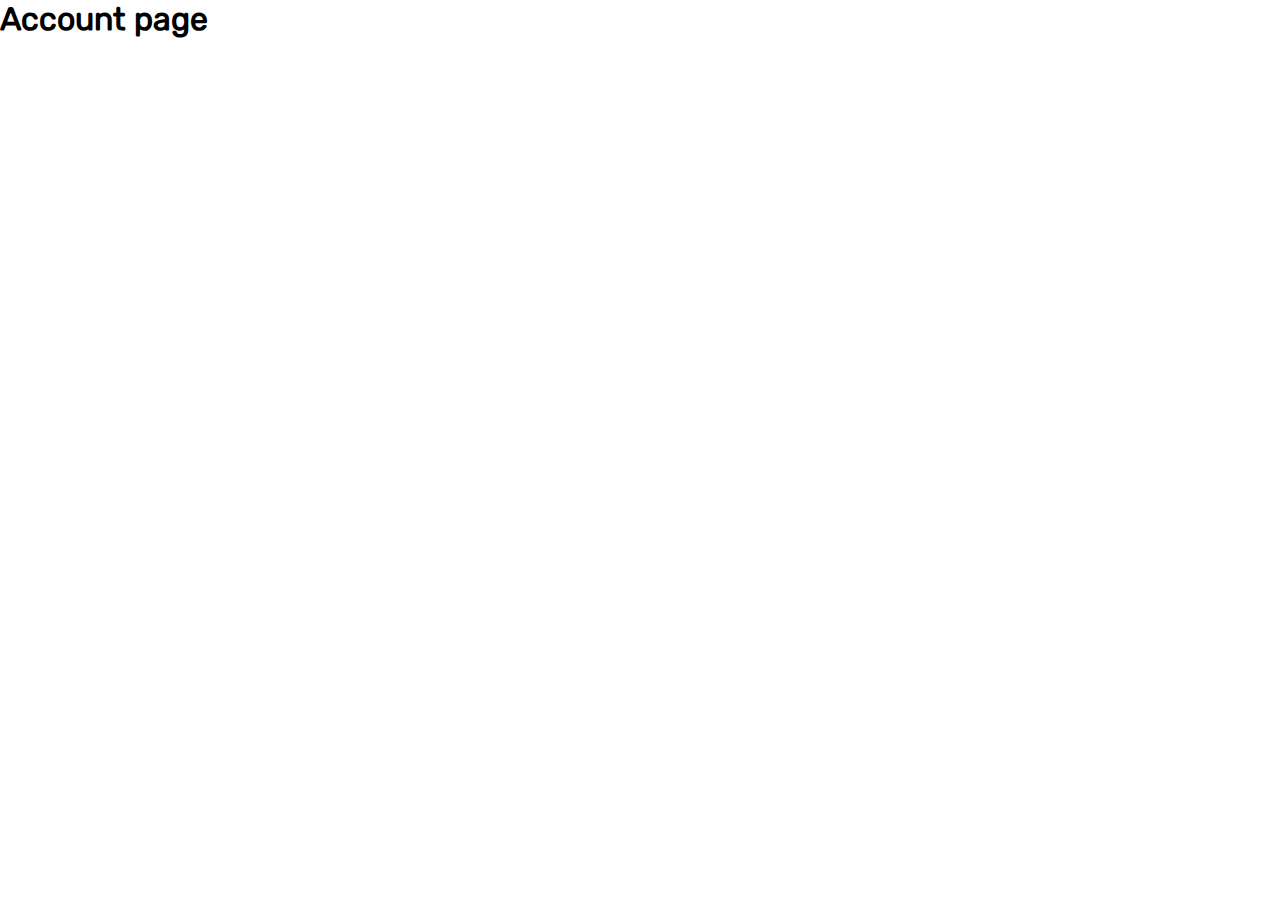
==== pages/account.html @ 907a08f3 "home page" ====
<!DOCTYPE html>
<html lang="en">
  <head>
    <meta charset="UTF-8" />
    <meta name="viewport" content="width=device-width, initial-scale=1.0" />
    <title>Education | Account</title>
    <link rel="stylesheet" href="../scss/style.css" />
  </head>
  <body class="account-page">
    <h1 class="text-5xl text-center">Account page</h1>

    <script src="../js/main.js"></script>
  </body>
</html>
---- scss/style.css ----
.container {
  max-width: 1232px;
  margin: 0 auto;
  padding: 0 16px;
}

@font-face {
  font-family: Montserrat;
  src: url("../../fonts/Montserrat-Regular.ttf");
}
@font-face {
  font-family: Rubik;
  src: url("../../fonts/Rubik-Regular.ttf");
}
@font-face {
  font-family: Montserrat600;
  src: url("../../fonts/Montserrat-SemiBold.ttf");
}
@font-face {
  font-family: Montserrat700;
  src: url("../../fonts/Montserrat-Bold.ttf");
}
@font-face {
  font-family: Rubik700;
  src: url("../../fonts/Rubik-Bold.ttf");
}
* {
  margin: 0;
  padding: 0;
  box-sizing: border-box;
  font-family: Rubik;
}

input {
  outline: none;
}

button {
  border: none;
  background: none;
}

a {
  text-decoration: none;
  color: inherit;
}

ul {
  list-style-type: none;
}

header {
  padding-top: 36px;
  padding-bottom: 36px;
  position: fixed;
  z-index: 10;
  background: #fff;
  top: 0;
  right: 0;
  left: 0;
}
header nav {
  display: flex;
  align-items: center;
  justify-content: space-between;
}
header nav .nav-list {
  display: flex;
  align-items: center;
  gap: 40px;
}
header nav .nav-list .search-container input {
  width: 443px;
  background: url("../../images/header-footer/search.svg");
  background-repeat: no-repeat;
  background-position: right 12px bottom 12px;
  padding: 12px 56px 12px 16px;
  border-radius: 8px;
  border: 1px solid #ccc;
  font-family: Montserrat;
  font-size: 14px;
  line-height: 24px;
}
header nav .nav-list .search-container input::-moz-placeholder {
  color: #808080;
}
header nav .nav-list .search-container input::placeholder {
  color: #808080;
}
header nav .nav-list ul {
  display: flex;
  gap: 24px;
}
header nav .nav-list ul a {
  color: #1c3554;
  font-family: Montserrat600;
  font-size: 16px;
  line-height: 32px;
  transition: 0.3s;
}
header nav .nav-list ul a:hover {
  color: #000;
}
header nav .nav-list .header-btns {
  display: flex;
  align-items: center;
  gap: 24px;
}
header nav .nav-list .header-btns .nav-lastLink {
  color: #1c3554;
  font-family: Montserrat600;
  font-size: 16px;
  line-height: 32px;
  padding: 14px 32px;
  border-radius: 8px;
  border: 1px solid #1c3554;
  transition: 0.3s all;
}
header nav .nav-list .header-btns .nav-lastLink:hover {
  color: #fff;
  background: #1c3554;
}
header nav .nav-list .header-btns .dark-mode {
  fill: #1c3554;
  padding: 12px 12px 8px 12px;
  border-radius: 15px;
  border: 1px solid #1c3554;
  cursor: pointer;
}
header nav .menu-btn {
  display: none;
}

@media (max-width: 1200px) {
  header nav .nav-list .search-container input {
    width: 380px;
  }
}
@media (max-width: 1145px) {
  header nav .nav-list {
    gap: 24px;
  }
  header nav .nav-list .search-container {
    width: 50px;
    height: 49px;
    transition: 0.2s linear;
  }
  header nav .nav-list .search-container input {
    width: 100%;
    padding: 12px 0 12px 16px;
    border-radius: 15px;
    border: 1px solid #1c3554;
    background: url("../../images/header-footer/search.active.svg");
    background-repeat: no-repeat;
    background-position: right 12px bottom 12px;
    color: #1c3554;
    cursor: pointer;
  }
  header nav .nav-list .search-container input::-moz-placeholder {
    opacity: 0;
  }
  header nav .nav-list .search-container input::placeholder {
    opacity: 0;
  }
  header nav .nav-list .search-active {
    width: 250px;
  }
  header nav .nav-list .search-active input::-moz-placeholder {
    -moz-transition: 0.3s;
    transition: 0.3s;
    opacity: 100%;
  }
  header nav .nav-list .search-active input::placeholder {
    transition: 0.3s;
    opacity: 100%;
  }
  header nav .nav-list ul {
    order: -1;
  }
}
@media (max-width: 976px) {
  body header nav {
    align-items: center;
  }
  body header nav .nav-list {
    transform: translateX(120%);
  }
  body header nav .nav-list a {
    display: none;
  }
  body header nav .menu-btn {
    display: block;
    position: absolute;
    z-index: 12;
    top: 37px;
    right: 20px;
    padding: 8px 8px 4px 8px;
    border-radius: 10px;
    border: 1px solid #1c3554;
    cursor: pointer;
  }
  .menu-opened header {
    padding: 43px 0;
  }
  .menu-opened header nav .nav-list {
    transition: 0.2s ease;
    transform: translateX(0);
    display: flex;
    background: white;
    box-shadow: -1px 0 20px rgba(0, 0, 0, 0.1);
    justify-content: center;
    width: 250px;
    height: 100vh;
    position: absolute;
    top: 0;
    right: 0;
    z-index: 11;
    flex-direction: column;
    gap: 40px;
  }
  .menu-opened header nav .nav-list a {
    display: block;
  }
  .menu-opened header nav .nav-list ul {
    flex-direction: column;
    gap: 40px;
    text-align: center;
  }
  .menu-opened header nav .nav-list .search-active {
    width: 200px;
  }
  .menu-opened header nav .nav-list .search-container {
    order: -1;
  }
  .menu-opened header nav .nav-list .menu-btn {
    display: block;
    position: absolute;
    top: 30px;
    right: 20px;
    padding: 8px 8px 4px 8px;
    border-radius: 10px;
    border: 1px solid #1c3554;
    cursor: pointer;
  }
  .menu-opened header nav .nav-list .header-btns .dark-mode {
    position: absolute;
    top: 37px;
    right: 80px;
    border-radius: 10px;
    padding: 8px 8px 4px 8px;
  }
}
.home-page main .hero-section {
  max-width: 1360px;
  margin: 0 auto;
  margin-top: 122px;
  padding-top: 65px;
  background: url("../../images/home/hero-bg.png");
  background-repeat: no-repeat;
  background-position: center;
  background-size: cover;
  border-radius: 8px;
}
.home-page main .hero-section-content {
  display: flex;
  justify-content: center;
  flex-wrap: wrap;
  gap: 60px;
}
.home-page main .hero-section-content .hero-left {
  max-width: 611px;
}
.home-page main .hero-section-content .hero-left h1 {
  color: #FFF;
  font-family: Rubik700;
  font-size: 64px;
  line-height: 88px;
  margin-bottom: 24px;
}
.home-page main .hero-section-content .hero-left p {
  color: #FFF;
  font-size: 16px;
  font-weight: 400;
  line-height: 27px;
  margin-bottom: 66px;
  font-family: Montserrat;
}
.home-page main .hero-section-content .hero-left label {
  position: relative;
}
.home-page main .hero-section-content .hero-left label input {
  background: url("../../images/home/hero-left-search.svg");
  background-color: #FFF;
  background-position: 16px;
  border: none;
  border-radius: 8px;
  background-repeat: no-repeat;
  padding: 24px 136px 24px 56px;
  width: 100%;
  color: #1c3554;
  font-family: Montserrat;
  font-size: 16px;
  line-height: 27px;
}
.home-page main .hero-section-content .hero-left label input::-moz-placeholder {
  color: #808080;
}
.home-page main .hero-section-content .hero-left label input::placeholder {
  color: #808080;
}
.home-page main .hero-section-content .hero-left label button {
  border: 1px solid #f72585;
  border-radius: 8px;
  background: #f72585;
  padding: 12px 32px;
  color: #FFF;
  font-family: Montserrat600;
  font-size: 16px;
  line-height: 32px;
  cursor: pointer;
  transition: 0.3s;
  position: absolute;
  right: 16px;
  bottom: -20px;
}
.home-page main .hero-section-content .hero-left label button:hover {
  color: #f72585;
  background: #FFF;
}
.home-page main .hero-section-content .hero-left .hero-left-benefits {
  margin-top: 56px;
  display: flex;
  flex-wrap: wrap;
  align-items: center;
  gap: 48px;
}
.home-page main .hero-section-content .hero-left .hero-left-benefits div {
  display: flex;
  align-items: center;
  justify-content: center;
  gap: 8px;
}
.home-page main .hero-section-content .hero-left .hero-left-benefits div h3 {
  color: #FFF;
  font-variant-numeric: lining-nums proportional-nums;
  font-family: Rubik700;
  font-size: 16px;
  line-height: 24px;
}
.home-page main .hero-section-content .hero-right {
  margin-bottom: -4px;
}
.home-page main .courses-section {
  margin-top: 88px;
  margin-bottom: 160px;
}
.home-page main .courses-section-content h2 {
  color: #1c3554;
  text-align: center;
  font-variant-numeric: lining-nums proportional-nums;
  font-family: Rubik700;
  font-size: 48px;
  line-height: 63.984px;
  margin-bottom: 56px;
}
.home-page main .courses-section-content .courses-card-part {
  display: flex;
  flex-direction: column;
  align-items: center;
}
.home-page main .courses-section-content .courses-card-part .courses-card-headings {
  display: flex;
  flex-wrap: wrap;
  justify-content: center;
  gap: 24px;
}
.home-page main .courses-section-content .courses-card-part .courses-card-headings button {
  border-radius: 8px;
  background: transparent;
  width: 167px;
  padding: 8px 0;
  color: #AAA;
  font-family: Montserrat600;
  font-size: 16px;
  line-height: 32px;
  cursor: pointer;
}
.home-page main .courses-section-content .courses-card-part .courses-card-headings button:focus {
  background: #f72585;
  color: #FFF;
}
.home-page main .courses-section-content .courses-card-part .courses-card-group {
  display: flex;
  flex-wrap: wrap;
  align-items: center;
  justify-content: center;
  gap: 6px;
}
.home-page main .courses-section-content .courses-card-part .courses-card-group .courses-card {
  margin-top: 32px;
  width: 295px;
  padding: 16px;
  cursor: pointer;
  border-radius: 8px;
  transition: 0.3s;
}
.home-page main .courses-section-content .courses-card-part .courses-card-group .courses-card-img {
  width: 100%;
  height: 208px;
  background: #ccc;
  border-radius: 4px;
}
.home-page main .courses-section-content .courses-card-part .courses-card-group .courses-card .courses-card-img-bottom-container {
  display: flex;
  justify-content: center;
}
.home-page main .courses-section-content .courses-card-part .courses-card-group .courses-card .courses-card-img-bottom-container .courses-card-img-bottom {
  display: inline-block;
  padding: 4px 24px;
  border-radius: 8px;
  background: #4586d6;
  color: #FFF;
  font-family: Montserrat600;
  font-size: 12px;
  line-height: 24px;
  margin-top: -20px;
  margin-bottom: 16px;
}
.home-page main .courses-section-content .courses-card-part .courses-card-group .courses-card h3 {
  color: #1c3554;
  font-variant-numeric: lining-nums proportional-nums;
  font-size: 16px;
  font-weight: 600;
  line-height: 24px;
  text-transform: capitalize;
  margin-bottom: 8px;
}
.home-page main .courses-section-content .courses-card-part .courses-card-group .courses-card h4 {
  color: var(--Primary-Pink, #F72585);
  font-family: Montserrat600;
  font-size: 12px;
  line-height: 24px;
  margin-bottom: 8px;
}
.home-page main .courses-section-content .courses-card-part .courses-card-group .courses-card .courses-card-rating {
  display: flex;
  align-items: center;
  gap: 8px;
  margin-bottom: 16px;
}
.home-page main .courses-section-content .courses-card-part .courses-card-group .courses-card .courses-card-rating p {
  color: #808080;
  font-family: Montserrat600;
  font-size: 14px;
  line-height: 24px;
}
.home-page main .courses-section-content .courses-card-part .courses-card-group .courses-card .courses-card-pricing {
  display: flex;
  align-items: center;
  gap: 8px;
}
.home-page main .courses-section-content .courses-card-part .courses-card-group .courses-card .courses-card-pricing p {
  color: #ccc;
  font-size: 16px;
  font-weight: 400;
  line-height: 27px;
  text-decoration: line-through;
}
.home-page main .courses-section-content .courses-card-part .courses-card-group .courses-card .courses-card-pricing h5 {
  color: #1c3554;
  font-size: 24px;
  font-weight: 600;
  line-height: 32px;
}
.home-page main .courses-section-content .courses-card-part .courses-card-group .courses-card:hover {
  box-shadow: rgba(0, 0, 0, 0.09) 30px 30px 40px;
}
.home-page main .courses-section-content .courses-card-part .courses-moreBtn {
  margin-top: 56px;
  width: 288px;
  padding: 14px 24px;
  border-radius: 8px;
  background: #f72585;
  color: #FFF;
  text-align: center;
  font-family: Montserrat600;
  font-size: 16px;
  line-height: 32px;
  border: 1px solid #f72585;
  cursor: pointer;
  transition: 0.3s;
}
.home-page main .courses-section-content .courses-card-part .courses-moreBtn:hover {
  background: #FFF;
  color: #f72585;
}
.home-page main .categories-section {
  margin-bottom: 160px;
}
.home-page main .categories-section-content h2 {
  color: #1c3554;
  font-variant-numeric: lining-nums proportional-nums;
  font-family: Rubik700;
  font-size: 46px;
  line-height: 63.984px;
  margin-bottom: 56px;
}
.home-page main .categories-section-content .categories-cards {
  display: flex;
  flex-wrap: wrap;
  align-items: center;
  justify-content: center;
  gap: 16px;
}
.home-page main .categories-section-content .categories-cards div {
  width: 288px;
  height: 350px;
  border-radius: 8px;
  background: #666666;
  padding-bottom: 40px;
  display: flex;
  justify-content: center;
  align-items: end;
  cursor: pointer;
}
.home-page main .categories-section-content .categories-cards div h3 {
  color: #FFF;
  font-size: 24px;
  font-weight: 600;
  line-height: 32px;
}
.home-page main .about-section {
  padding: 40px 0;
}
.home-page main .about-section-content {
  display: flex;
  flex-wrap: wrap;
  align-items: center;
  justify-content: center;
  gap: 176px;
}
.home-page main .about-section-content .about-card {
  text-align: center;
}
.home-page main .about-section-content .about-card h3 {
  margin-bottom: 8px;
  margin-top: 16px;
  color: #1c3554;
  font-family: Rubik700;
  font-size: 32px;
  font-weight: 300;
  line-height: 46px;
  text-transform: capitalize;
}
.home-page main .about-section-content .about-card p {
  color: #1c3554;
  font-size: 24px;
  font-weight: 400;
  line-height: 30px;
}
.home-page main .mentor-section {
  padding: 160px 0;
}
.home-page main .mentor-section-content {
  display: flex;
  align-items: center;
  justify-content: center;
  gap: 56px;
}
.home-page main .mentor-section-content .mentor-left {
  max-width: 608px;
}
.home-page main .mentor-section-content .mentor-left img {
  width: 100%;
}
.home-page main .mentor-section-content .mentor-right h2 {
  color: #1c3554;
  font-family: Rubik700;
  font-size: 48px;
  line-height: 63.984px;
  margin-bottom: 32px;
}
.home-page main .mentor-section-content .mentor-right p {
  margin-bottom: 24px;
  max-width: 565px;
  color: #808080;
  font-family: Montserrat;
  font-size: 16px;
  font-weight: 400;
  line-height: 27px;
}
.home-page main .mentor-section-content .mentor-right button {
  margin-top: 16px;
  padding: 16px 40px;
  background: #f72585;
  border-radius: 8px;
  color: #FFF;
  font-family: Montserrat600;
  font-size: 16px;
  font-weight: 400;
  line-height: 32px;
  border: 1px solid #f72585;
  cursor: pointer;
  transition: 0.3s;
}
.home-page main .mentor-section-content .mentor-right button:hover {
  background: #FFF;
  color: #f72585;
}
.home-page main .study-section {
  padding: 64px 0 27px 0;
}
.home-page main .study-section .owl-carousel {
  position: !important;
}
.home-page main .study-section .owl-carousel .study-section-content {
  display: flex;
  align-items: center;
  justify-content: center;
  gap: 48px;
}
.home-page main .study-section .owl-carousel .study-section-content .study-right {
  max-width: 672px;
}
.home-page main .study-section .owl-carousel .study-section-content .study-right p {
  color: #1c3554;
  font-size: 32px;
  line-height: 48px;
  margin-bottom: 32px;
}
.home-page main .study-section .owl-carousel .study-section-content .study-right h3 {
  color: #1c3554;
  font-size: 24px;
  font-weight: 600;
  line-height: 32px;
  margin-bottom: 8px;
}
.home-page main .study-section .owl-carousel .study-section-content .study-right h5 {
  color: #808080;
  font-family: Montserrat600;
  font-size: 14px;
  line-height: 24px;
}
.home-page main .study-section .owl-carousel .owl-nav .owl-prev {
  width: 24px;
  height: 24px;
  position: absolute !important;
  left: -10px;
  top: 190px;
  font-size: 24px;
  color: #1c3554;
}
.home-page main .study-section .owl-carousel .owl-nav .owl-prev:hover {
  background: none;
  color: #1c3554;
}
.home-page main .study-section .owl-carousel .owl-nav .owl-next {
  width: 24px;
  height: 24px;
  position: absolute !important;
  right: 0;
  top: 190px;
  bottom: 0;
  font-size: 24px;
  color: #1c3554;
}
.home-page main .study-section .owl-carousel .owl-nav .owl-next:hover {
  background: none;
  color: #1c3554;
}
.home-page main .company-section {
  padding: 160px 0;
}
.home-page main .company-section-content h2 {
  color: #1c3554;
  font-family: Rubik700;
  font-size: 46px;
  line-height: 63.984px;
  text-align: center;
  margin-bottom: 56px;
}
.home-page main .company-section-content .company-icons {
  display: flex;
  flex-wrap: wrap;
  align-items: center;
  justify-content: center;
  gap: 56px;
}

@media (max-width: 1368px) {
  .home-page main .mentor-section-content {
    flex-wrap: wrap;
  }
}
@media (max-width: 1231px) {
  .home-page main .hero-section {
    background: #021934;
    border-radius: 0;
    padding-bottom: 65px;
  }
  .home-page main .hero-section .hero-right {
    order: -1;
  }
  .home-page main .hero-section .hero-left {
    text-align: center;
  }
  .home-page main .hero-section .hero-left .hero-left-benefits {
    justify-content: center;
  }
  .home-page main .categories-section h2 {
    text-align: center;
  }
}
@media (max-width: 1127px) {
  .study-section-content {
    gap: 20px !important;
  }
  .study-section-content .study-right p {
    font-size: 20px !important;
    line-height: 28px !important;
  }
}
@media (max-width: 861px) {
  .study-section-content {
    flex-wrap: wrap;
  }
  .study-section-content .study-left {
    padding-right: 34px;
  }
  .study-section-content .study-left img {
    width: 100%;
  }
  .study-section-content .study-right {
    max-width: 400px !important;
    text-align: center;
  }
}
@media (max-width: 572px) {
  .home-page main .hero-section .hero-left h1 {
    font-size: 48px;
    line-height: 66px;
  }
  .home-page main .hero-section .hero-left label input {
    padding: 24px 152px 24px 56px;
  }
  .home-page main .hero-section .hero-right img {
    width: 100%;
  }
  .home-page main .courses-section h2 {
    font-size: 34px;
  }
  .home-page main .about-section-content {
    flex-direction: column;
    gap: 100px;
  }
  .home-page main .mentor-section-content .mentor-right h2 {
    font-size: 40px;
    line-height: 44px;
  }
}
@media (max-width: 438px) {
  .home-page main .hero-section .hero-left h1 {
    font-size: 36px;
    line-height: 48px;
  }
  .home-page main .hero-section .hero-left label input {
    padding: 24px 152px 24px 56px;
  }
}
@media (max-width: 438px) {
  .home-page main .categories-section-content h2 {
    font-size: 40px;
  }
}/*# sourceMappingURL=style.css.map */
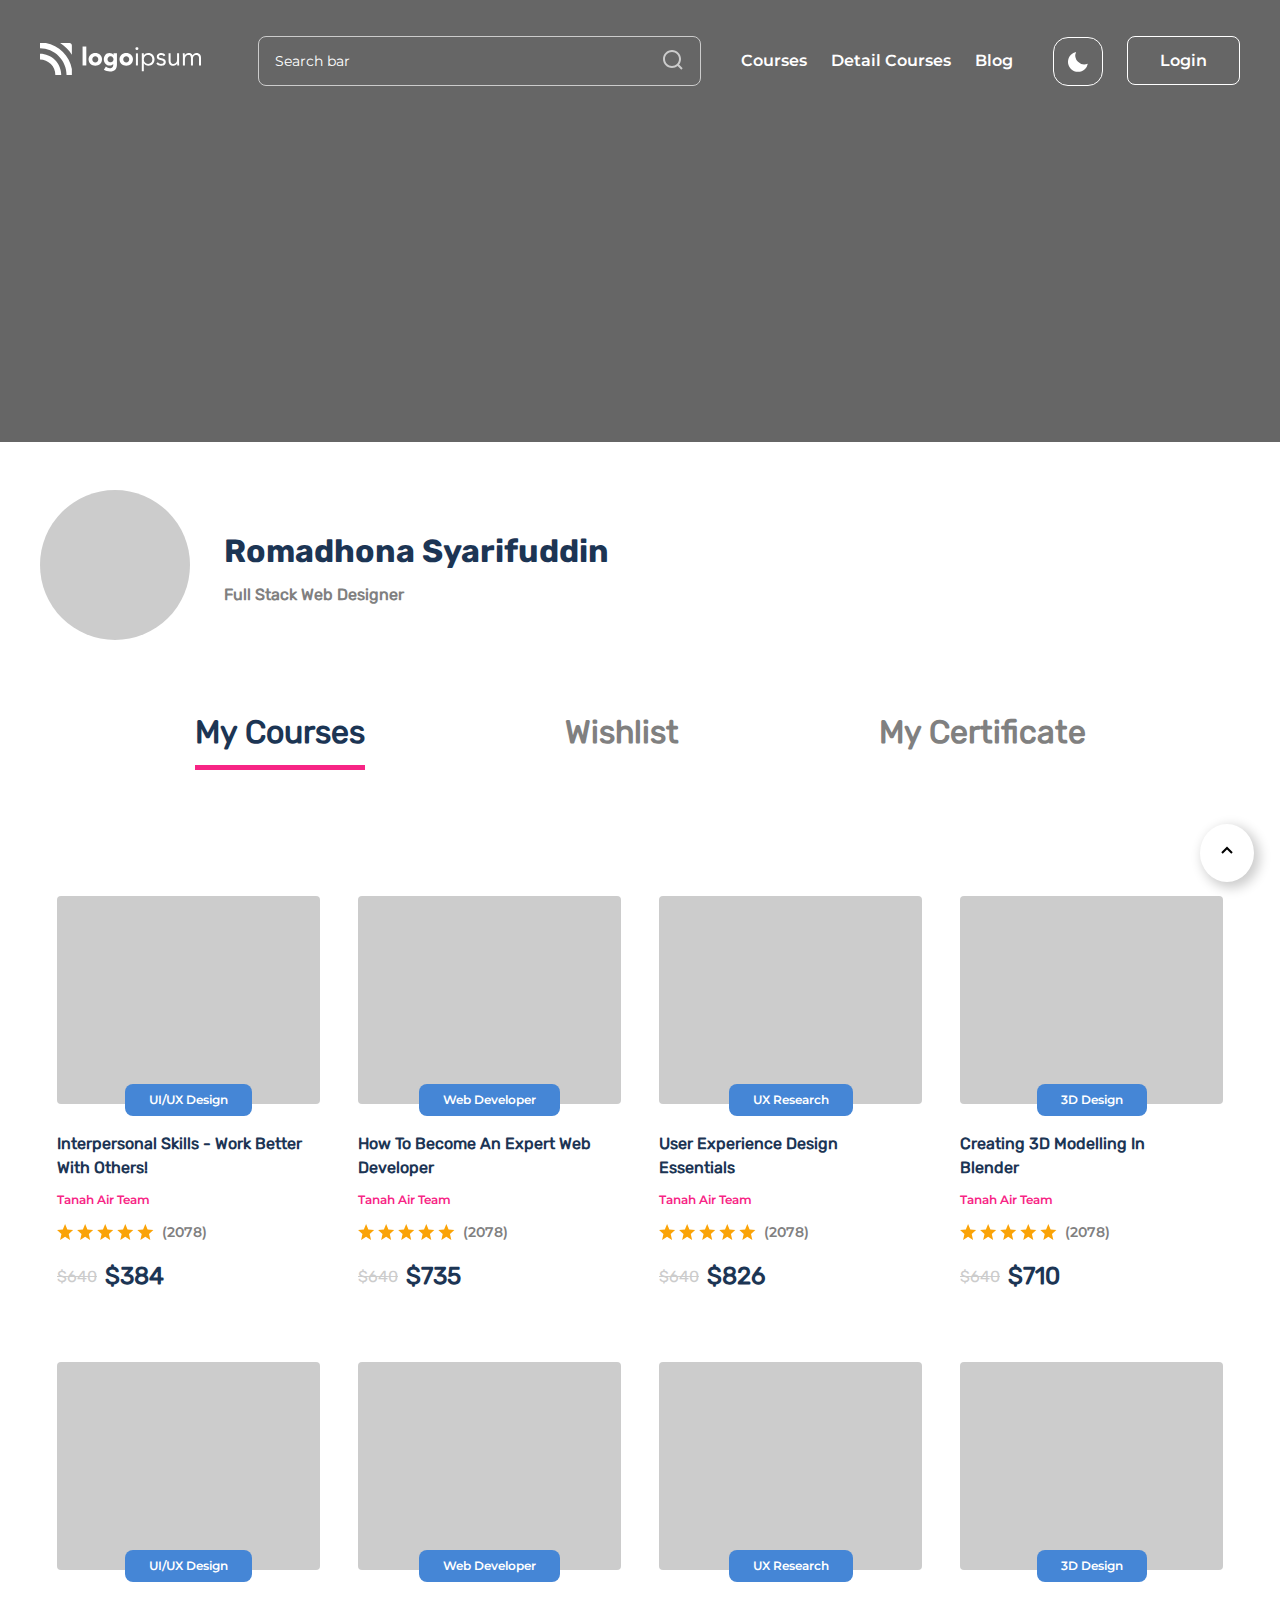
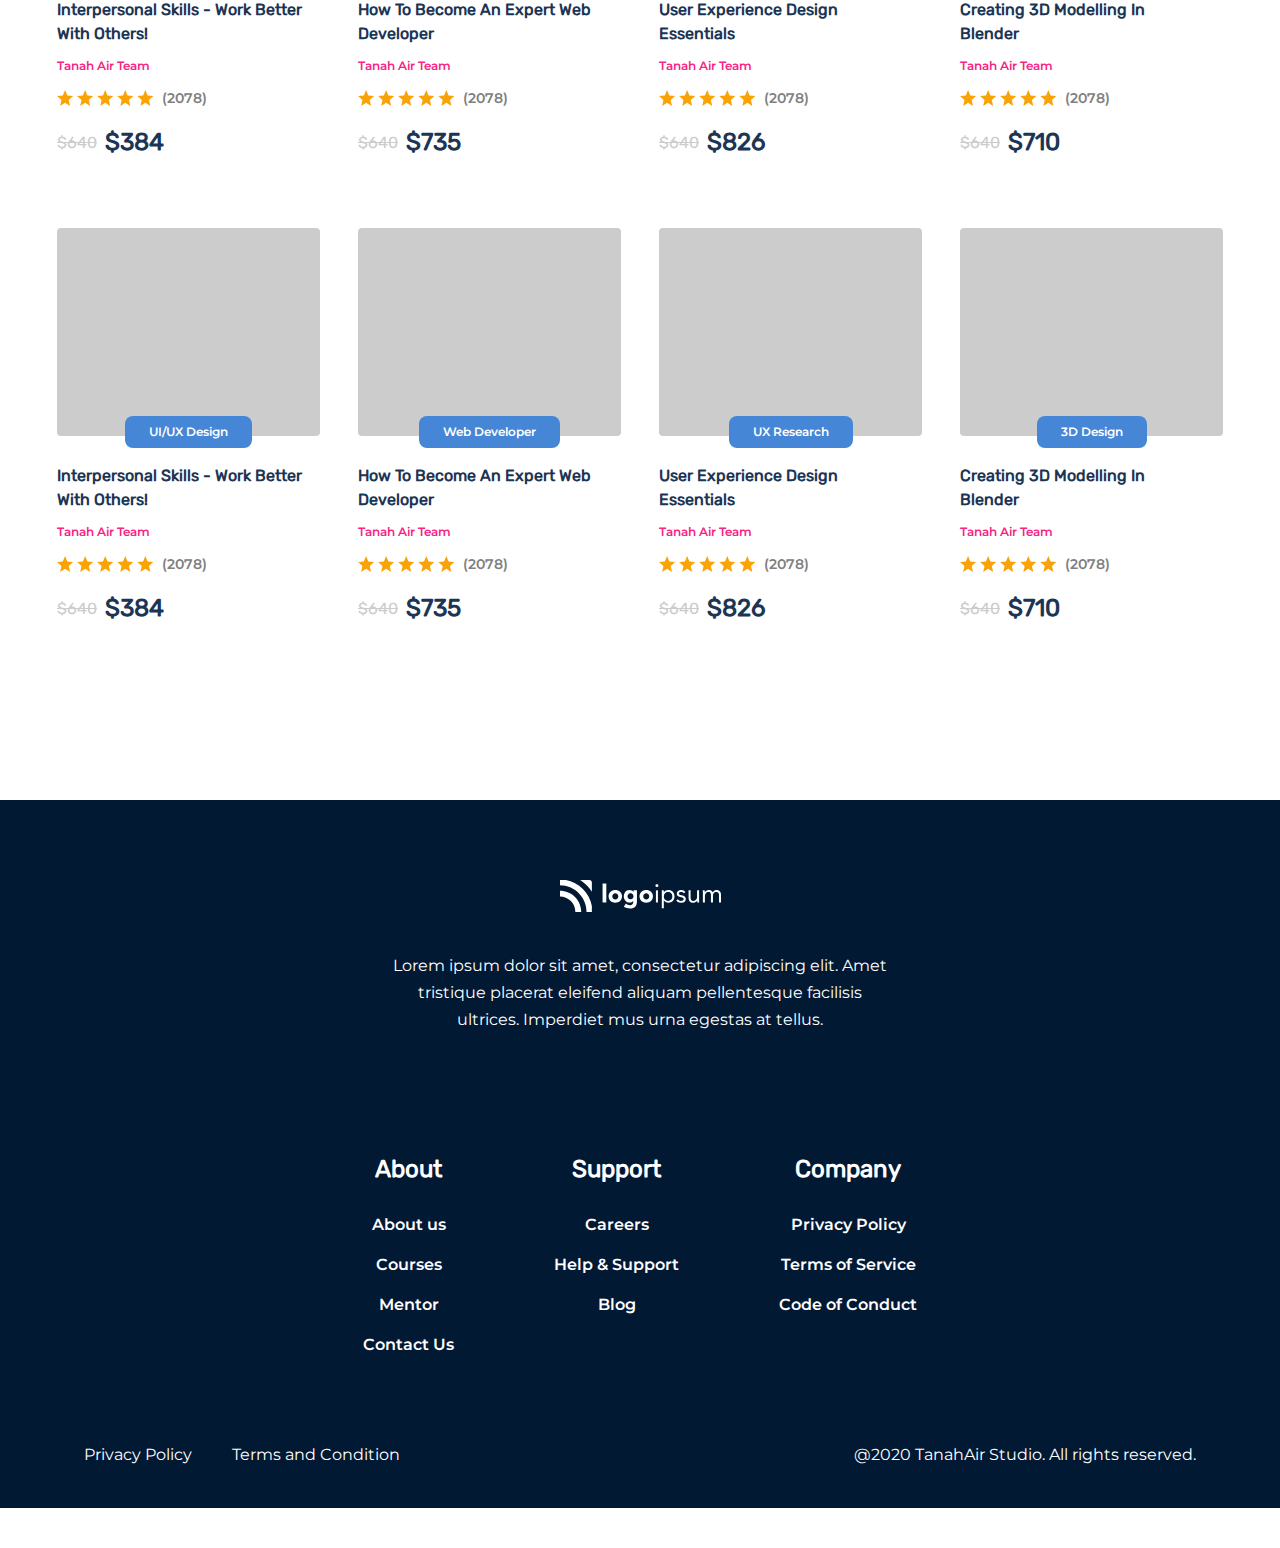
==== commit 3fff655d: "home page" ====
--- a/pages/account.html
+++ b/pages/account.html
@@ -7,7 +7,444 @@
     <link rel="stylesheet" href="../scss/style.css" />
   </head>
   <body class="account-page">
-    <h1 class="text-5xl text-center">Account page</h1>
+    <header id="navbar">
+      <div class="container">
+        <nav class="nav">
+          <a href="../index.html" class="logo">
+            <svg width="161" height="32" viewBox="0 0 161 32" fill="none" xmlns="http://www.w3.org/2000/svg">
+              <path d="M0 10.6653V16.5895C2.01585 16.5881 4.01219 16.9859 5.87479 17.7601C7.73739 18.5343 9.4297 19.6697 10.8549 21.1015C12.2797 22.5327 13.4097 24.2319 14.1802 26.1019C14.9507 27.9719 15.3466 29.9762 15.3453 32H21.2402C21.2349 26.344 18.9955 20.9212 15.0135 16.9215C11.0314 12.9217 5.632 10.6717 0 10.6653H0Z" fill=""/>
+              <path d="M29.4803 0H20.1382C24.8642 3.00768 28.8687 7.02862 31.8643 11.7743V2.39241C31.8639 1.75775 31.6125 1.14924 31.1655 0.700619C30.7184 0.252003 30.1123 -1.57043e-07 29.4803 0Z" fill=""/>
+              <path d="M5.86977 0H0V5.33388C7.04017 5.34123 13.7899 8.15302 18.7681 13.1523C23.7464 18.1515 26.5465 24.9298 26.554 31.9999H31.8645V26.1052C30.6638 19.6265 27.5376 13.6648 22.8976 9.00502C18.2575 4.34523 12.321 1.20578 5.86977 0Z" fill=""/>
+              <path d="M46.3133 3.52246H42.5718V22.4613H46.3133V3.52246Z" fill=""/>
+              <path d="M60.0706 11.7281C59.4477 11.1594 58.7186 10.7206 57.9256 10.4371C56.2221 9.83639 54.3656 9.83639 52.6621 10.4371C51.8688 10.7204 51.1394 11.1593 50.5163 11.7281C49.9053 12.2938 49.4171 12.9801 49.0824 13.7441C48.7365 14.5775 48.5583 15.4714 48.5583 16.3744C48.5583 17.2773 48.7365 18.1713 49.0824 19.0047C49.4158 19.7708 49.9041 20.459 50.5163 21.0257C51.1383 21.5949 51.8673 22.0336 52.6604 22.3158C54.3638 22.9176 56.2206 22.9176 57.924 22.3158C58.7174 22.0336 59.4466 21.5949 60.0689 21.0257C60.6809 20.4588 61.1691 19.7706 61.5028 19.0047C61.8488 18.1713 62.0269 17.2773 62.0269 16.3744C62.0269 15.4714 61.8488 14.5775 61.5028 13.7441C61.1684 12.9804 60.6809 12.2941 60.0706 11.7281ZM57.5013 18.6047C56.8954 19.1528 56.1089 19.4561 55.2935 19.4561C54.478 19.4561 53.6915 19.1528 53.0856 18.6047C52.5763 17.9734 52.2985 17.1856 52.2985 16.3731C52.2985 15.5606 52.5763 14.7728 53.0856 14.1415C53.6915 13.5934 54.478 13.2901 55.2935 13.2901C56.1089 13.2901 56.8954 13.5934 57.5013 14.1415C58.0106 14.7728 58.2884 15.5606 58.2884 16.3731C58.2884 17.1856 58.0106 17.9734 57.5013 18.6047Z" fill=""/>
+              <path d="M73.5031 11.8903H73.4562C73.2831 11.6464 73.0822 11.4237 72.8575 11.2268C72.5852 10.9849 72.2838 10.7784 71.9602 10.612C71.1424 10.1906 70.2346 9.97586 69.3155 9.98635C68.51 9.97219 67.7135 10.1573 66.9961 10.5253C66.3276 10.8729 65.7374 11.3547 65.262 11.9409C64.7772 12.545 64.4053 13.2323 64.1643 13.9695C63.9081 14.729 63.7775 15.5255 63.7778 16.3274C63.7683 17.1881 63.912 18.0437 64.2021 18.8537C64.4649 19.5929 64.8746 20.2708 65.4062 20.8461C65.9359 21.4091 66.5787 21.8526 67.2921 22.1472C68.0677 22.4646 68.899 22.6221 69.7364 22.6103C70.3559 22.5996 70.9684 22.4766 71.5443 22.2474C72.1902 22.0013 72.7498 21.57 73.1535 21.0069H73.2038V22.1859C73.2178 22.5791 73.1533 22.9712 73.014 23.339C72.8748 23.7068 72.6636 24.0428 72.3929 24.3274C72.0495 24.6325 71.648 24.8645 71.2127 25.0092C70.7774 25.1539 70.3174 25.2085 69.8605 25.1695C69.1361 25.1776 68.4181 25.0324 67.7533 24.7434C67.0918 24.4465 66.4746 24.0588 65.9194 23.5914L63.8491 26.6945C64.6953 27.379 65.6845 27.8629 66.7429 28.1101C67.7902 28.3519 68.8614 28.4737 69.936 28.473C72.2973 28.473 74.0557 27.876 75.2112 26.6819C76.3668 25.4878 76.9448 23.7384 76.9453 21.4339V10.287H73.5073L73.5031 11.8903ZM73.2784 17.439C73.1308 17.7954 72.9145 18.1191 72.642 18.3914C72.3645 18.669 72.0392 18.8939 71.6818 19.055C71.3108 19.2204 70.9093 19.3059 70.5033 19.3059C70.0973 19.3059 69.6958 19.2204 69.3247 19.055C68.9721 18.8916 68.6511 18.667 68.3763 18.3914C68.1026 18.1168 67.8855 17.7907 67.7373 17.4318C67.5891 17.0729 67.5129 16.6881 67.5129 16.2996C67.5129 15.9111 67.5891 15.5263 67.7373 15.1674C67.8855 14.8085 68.1026 14.4824 68.3763 14.2078C68.6512 13.9322 68.9722 13.7073 69.3247 13.5434C69.6959 13.3785 70.0974 13.2933 70.5033 13.2933C70.9092 13.2933 71.3106 13.3785 71.6818 13.5434C72.0391 13.7051 72.3643 13.9302 72.642 14.2078C73.0536 14.6233 73.3336 15.1518 73.4469 15.7267C73.5601 16.3016 73.5015 16.8974 73.2784 17.439Z" fill=""/>
+              <path d="M91.0015 11.7281C90.3786 11.1594 89.6496 10.7206 88.8565 10.4371C87.153 9.83639 85.2965 9.83639 83.593 10.4371C82.7997 10.7204 82.0703 11.1593 81.4472 11.7281C80.8362 12.2938 80.348 12.9801 80.0133 13.7441C79.6674 14.5775 79.4893 15.4714 79.4893 16.3744C79.4893 17.2773 79.6674 18.1713 80.0133 19.0047C80.3468 19.7708 80.835 20.459 81.4472 21.0257C82.0697 21.5951 82.7993 22.0338 83.593 22.3158C85.2964 22.9176 87.1532 22.9176 88.8565 22.3158C89.65 22.0336 90.3792 21.5949 91.0015 21.0257C91.6137 20.459 92.102 19.7708 92.4354 19.0047C92.7814 18.1713 92.9595 17.2773 92.9595 16.3744C92.9595 15.4714 92.7814 14.5775 92.4354 13.7441C92.1007 12.9801 91.6126 12.2938 91.0015 11.7281ZM88.4322 18.6047C87.8264 19.1528 87.0398 19.4561 86.2244 19.4561C85.4089 19.4561 84.6224 19.1528 84.0165 18.6047C83.5073 17.9734 83.2294 17.1856 83.2294 16.3731C83.2294 15.5606 83.5073 14.7728 84.0165 14.1415C84.6224 13.5934 85.4089 13.2901 86.2244 13.2901C87.0398 13.2901 87.8264 13.5934 88.4322 14.1415C88.9415 14.7728 89.2193 15.5606 89.2193 16.3731C89.2193 17.1856 88.9415 17.9734 88.4322 18.6047Z" fill=""/>
+              <path d="M97.9226 10.3713H95.916V22.4614H97.9226V10.3713Z" fill=""/>
+              <path d="M96.92 4.1719C96.7254 4.16818 96.5322 4.20529 96.3528 4.28083C96.1733 4.35638 96.0115 4.46871 95.8777 4.61063C95.6737 4.81721 95.5351 5.07981 95.4795 5.36535C95.4238 5.65088 95.4536 5.94657 95.565 6.21514C95.6764 6.48372 95.8645 6.71316 96.1056 6.87456C96.3466 7.03596 96.6299 7.12208 96.9196 7.12208C97.2093 7.12208 97.4926 7.03596 97.7336 6.87456C97.9747 6.71316 98.1628 6.48372 98.2742 6.21514C98.3856 5.94657 98.4154 5.65088 98.3597 5.36535C98.3041 5.07981 98.1655 4.81721 97.9615 4.61063C97.8279 4.46865 97.6663 4.35627 97.4869 4.28072C97.3076 4.20516 97.1145 4.16809 96.92 4.1719Z" fill=""/>
+              <path d="M112.766 11.8738C112.202 11.295 111.523 10.8415 110.773 10.5424C109.95 10.2167 109.072 10.0545 108.188 10.0649C107.354 10.0553 106.531 10.2413 105.782 10.6081C105.044 10.9764 104.391 11.4953 103.865 12.1314H103.811V10.3715H101.807V28.352H103.811V20.3184H103.862C104.288 21.0552 104.909 21.6591 105.656 22.0632C106.523 22.5507 107.504 22.7961 108.498 22.7739C109.311 22.7791 110.117 22.6163 110.865 22.2956C111.587 21.9879 112.239 21.5351 112.781 20.9651C113.331 20.3825 113.764 19.6985 114.055 18.9508C114.672 17.3195 114.672 15.5176 114.055 13.8864C113.761 13.1369 113.323 12.453 112.766 11.8738ZM112.058 18.1895C111.871 18.7159 111.579 19.1982 111.199 19.6065C110.819 20.0149 110.359 20.3405 109.849 20.5634C108.72 21.0275 107.455 21.0275 106.327 20.5634C105.816 20.3405 105.356 20.0146 104.975 19.6058C104.595 19.197 104.302 18.7141 104.115 18.187C103.721 17.0412 103.721 15.7959 104.115 14.6502C104.302 14.1231 104.595 13.6401 104.975 13.2314C105.356 12.8226 105.816 12.4966 106.327 12.2738C107.455 11.8096 108.72 11.8096 109.849 12.2738C110.36 12.4966 110.82 12.8226 111.2 13.2314C111.581 13.6401 111.874 14.1231 112.061 14.6502C112.455 15.7959 112.455 17.0412 112.061 18.187L112.058 18.1895Z" fill=""/>
+              <path d="M124.625 16.421C124.244 16.1347 123.82 15.9123 123.368 15.7625C122.871 15.5944 122.364 15.4604 121.85 15.3616C121.464 15.2954 121.082 15.2094 120.705 15.104C120.369 15.0123 120.042 14.8912 119.727 14.7419C119.475 14.627 119.248 14.4647 119.057 14.2635C118.894 14.0837 118.807 13.8479 118.813 13.605C118.809 13.343 118.885 13.086 119.031 12.869C119.176 12.6547 119.364 12.474 119.584 12.3393C119.819 12.1965 120.076 12.0919 120.344 12.0294C120.618 11.9613 120.9 11.9265 121.182 11.9259C121.72 11.9091 122.252 12.0482 122.713 12.3267C123.129 12.5898 123.477 12.9482 123.729 13.3726L125.401 12.2619C125.031 11.5277 124.429 10.9371 123.69 10.5819C122.945 10.2344 122.132 10.058 121.311 10.0657C120.754 10.0643 120.2 10.1426 119.665 10.2981C119.152 10.4449 118.665 10.6723 118.223 10.9718C117.8 11.2584 117.448 11.6383 117.194 12.0825C116.931 12.5555 116.798 13.0903 116.809 13.632C116.788 14.1622 116.907 14.6886 117.156 15.157C117.382 15.5488 117.698 15.8808 118.078 16.1254C118.497 16.3909 118.952 16.5953 119.428 16.7326C119.943 16.8875 120.483 17.0254 121.049 17.1461C121.375 17.2151 121.693 17.2926 122.001 17.3785C122.29 17.4564 122.567 17.5737 122.824 17.7271C123.051 17.8622 123.248 18.0425 123.403 18.2568C123.557 18.4942 123.634 18.7743 123.622 19.0576C123.631 19.3554 123.55 19.6489 123.39 19.8997C123.231 20.1375 123.02 20.3361 122.773 20.4808C122.506 20.6405 122.215 20.7543 121.911 20.8176C121.603 20.8857 121.288 20.9204 120.972 20.9212C120.347 20.9455 119.727 20.7932 119.184 20.4816C118.684 20.1623 118.245 19.7569 117.885 19.2842L116.292 20.5246C116.785 21.2938 117.485 21.9069 118.311 22.293C119.158 22.6304 120.063 22.7931 120.974 22.7713C121.567 22.7718 122.158 22.7026 122.734 22.565C123.283 22.4376 123.806 22.2147 124.278 21.9065C124.729 21.6057 125.103 21.2016 125.368 20.7275C125.656 20.1895 125.799 19.5849 125.781 18.9743C125.797 18.4493 125.692 17.9278 125.472 17.4509C125.273 17.0466 124.983 16.6942 124.625 16.421Z" fill=""/>
+              <path d="M139.082 19.594V10.3713H137.075V16.2661C137.082 16.9016 137.008 17.5353 136.857 18.1524C136.728 18.6813 136.5 19.1808 136.186 19.6244C135.887 20.0367 135.488 20.3657 135.028 20.5801C134.498 20.8164 133.923 20.9315 133.343 20.917C132.951 20.9488 132.557 20.8856 132.195 20.7328C131.832 20.58 131.511 20.3419 131.259 20.0387C130.777 19.3344 130.541 18.4895 130.588 17.6362V10.3713H128.582V17.8374C128.576 18.5142 128.667 19.1883 128.852 19.8391C129.013 20.416 129.3 20.95 129.69 21.4029C130.082 21.8456 130.569 22.1915 131.116 22.4134C131.767 22.6686 132.462 22.7917 133.161 22.7755C133.631 22.7793 134.099 22.7138 134.551 22.581C134.958 22.4619 135.347 22.2883 135.708 22.0648C136.036 21.8618 136.334 21.6141 136.595 21.3288C136.829 21.0749 137.024 20.7874 137.174 20.4757H137.226C137.226 20.821 137.234 21.1578 137.252 21.4862C137.269 21.8147 137.277 22.142 137.277 22.4681H139.181C139.181 22.0712 139.164 21.6319 139.129 21.1502C139.094 20.6686 139.079 20.1498 139.082 19.594Z" fill=""/>
+              <path d="M160.768 13.0198C160.634 12.4348 160.37 11.8878 159.996 11.4198C159.618 10.967 159.131 10.619 158.581 10.4093C157.889 10.1583 157.156 10.0401 156.42 10.0606C155.622 10.0256 154.831 10.2375 154.156 10.6678C153.531 11.1185 153.005 11.6949 152.613 12.3604C152.511 12.1532 152.377 11.9163 152.214 11.6497C152.032 11.3617 151.802 11.1081 151.533 10.9002C151.202 10.6479 150.834 10.449 150.442 10.3107C149.916 10.1331 149.363 10.0498 148.808 10.0648C148.338 10.0609 147.87 10.1265 147.419 10.2594C147.012 10.3785 146.623 10.5521 146.261 10.7756C145.933 10.9788 145.635 11.2265 145.374 11.5116C145.14 11.7654 144.945 12.0529 144.796 12.3646H144.744C144.744 12.0194 144.735 11.6842 144.719 11.3541C144.702 11.024 144.693 10.6998 144.693 10.3722H142.789C142.789 10.7691 142.806 11.2084 142.84 11.6901C142.874 12.1718 142.891 12.6885 142.891 13.2404V22.4623H144.9V16.5726C144.893 15.9368 144.967 15.3028 145.119 14.6855C145.247 14.1563 145.474 13.6567 145.789 13.2135C146.088 12.801 146.486 12.472 146.947 12.2577C147.477 12.0212 148.052 11.9062 148.632 11.9208C148.975 11.8914 149.321 11.9538 149.632 12.1017C149.944 12.2496 150.211 12.4777 150.406 12.7629C150.837 13.649 151.024 14.6347 150.947 15.6177V22.464H152.95V15.4863C152.944 14.9891 153.027 14.4948 153.194 14.0269C153.343 13.6122 153.571 13.2306 153.865 12.9036C154.143 12.5974 154.48 12.3513 154.856 12.1802C155.235 12.0075 155.648 11.9193 156.065 11.9217C156.56 11.9036 157.053 12.0007 157.505 12.2055C157.862 12.3783 158.17 12.6359 158.405 12.9558C158.631 13.2725 158.789 13.6329 158.869 14.0143C158.955 14.4133 158.998 14.8204 158.997 15.2286V22.4623H161V15.125C161.007 14.4165 160.929 13.7096 160.768 13.0198Z" fill=""/>
+            </svg>
+          </a>
+          <div class="nav-list">
+            <label class="search-container">
+              <input id="search" type="text" placeholder="Search bar">
+              <svg width="24" height="24" viewBox="0 0 24 24" fill="none" xmlns="http://www.w3.org/2000/svg">
+                <path fill-rule="evenodd" clip-rule="evenodd" d="M21.707 20.293L18.025 16.611C19.258 15.071 20 13.122 20 11C20 6.038 15.962 2 11 2C6.038 2 2 6.038 2 11C2 15.962 6.038 20 11 20C13.122 20 15.071 19.258 16.611 18.025L20.293 21.707L21.707 20.293ZM4 11C4 7.14 7.14 4 11 4C14.86 4 18 7.14 18 11C18 14.86 14.86 18 11 18C7.14 18 4 14.86 4 11Z" fill=""/>
+              </svg>
+            </label>
+            <ul>
+              <li>
+                <a href="./courses.html">Courses</a>
+              </li>
+              <li>
+                <a href="./details.html">Detail Courses</a>
+              </li>
+              <li>
+                <a href="./blog.html">Blog</a>
+              </li>
+            </ul>
+            <div class="header-btns">
+              <button id="light-dark" class="dark-mode">
+                <svg xmlns="http://www.w3.org/2000/svg" width="24" height="24" viewBox="0 0 24 24"><path d="M12 11.807A9.002 9.002 0 0 1 10.049 2a9.942 9.942 0 0 0-5.12 2.735c-3.905 3.905-3.905 10.237 0 14.142 3.906 3.906 10.237 3.905 14.143 0a9.946 9.946 0 0 0 2.735-5.119A9.003 9.003 0 0 1 12 11.807z"></path></svg>
+              </button>
+              <button>
+                <a class="nav-lastLink" href="#">Login</a>
+              </button>
+            </div>
+          </div>
+          <button class="menu-btn">
+            <svg xmlns="http://www.w3.org/2000/svg" width="24" height="24" viewBox="0 0 24 24" style="fill: #1C3554;"><path d="M4 6h16v2H4zm0 5h16v2H4zm0 5h16v2H4z"></path></svg>
+          </button>
+        </nav>  
+      </div>
+    </header>
+
+    <main>
+      <section class="hero-section">
+
+      </section>
+      <section class="profile-section">
+        <div class="container">
+          <div class="profile-section-content">
+            <div class="profile-img">
+              <svg width="150" height="150" viewBox="0 0 150 150" fill="none" xmlns="http://www.w3.org/2000/svg">
+                <circle cx="75" cy="75" r="75" fill="#CCCCCC"/>
+              </svg>
+            </div>
+            <div class="profile-name">
+              <h3>Romadhona Syarifuddin</h3>
+              <p>Full Stack Web Designer</p>
+            </div>
+          </div>
+        </div>
+      </section>
+      <section class="courses-cards">
+        <div class="container">
+          <div class="courses-cards-content">
+            <div class="courses-cards-title">
+              <div class="courses-cards-title-active">
+                <h4>My Courses</h4>
+              </div>
+              <div class="courses-cards-title">
+                <h4>Wishlist</h4>
+              </div>
+              <div class="courses-cards-title">
+                <h4>My Certificate</h4>
+              </div>
+            </div>
+            <div class="courses-card-group">
+              <div class="courses-card">
+                <div class="courses-card-img"></div>
+                <div class="courses-card-img-bottom-container">
+                  <p class="courses-card-img-bottom">UI/UX Design</p>
+                </div>
+                <h3>Interpersonal skills - work better with others!</h3>
+                <h4>Tanah Air Team</h4>
+                <div class="courses-card-rating">
+                  <svg width="97" height="16" viewBox="0 0 97 16" fill="none" xmlns="http://www.w3.org/2000/svg">
+                    <path fill-rule="evenodd" clip-rule="evenodd" d="M8.08141 12.8589L13.0422 16L11.7258 10.08L16.1086 6.09684L10.3371 5.58316L8.08141 0L5.82576 5.58316L0.0541992 6.09684L4.43706 10.08L3.12059 16L8.08141 12.8589Z" fill="#FAA307"/>
+                    <path fill-rule="evenodd" clip-rule="evenodd" d="M28.1498 12.8589L33.1106 16L31.7941 10.08L36.177 6.09684L30.4054 5.58316L28.1498 0L25.8941 5.58316L20.1226 6.09684L24.5054 10.08L23.189 16L28.1498 12.8589Z" fill="#FAA307"/>
+                    <path fill-rule="evenodd" clip-rule="evenodd" d="M48.2176 12.8589L53.1785 16L51.862 10.08L56.2449 6.09684L50.4733 5.58316L48.2176 0L45.962 5.58316L40.1904 6.09684L44.5733 10.08L43.2568 16L48.2176 12.8589Z" fill="#FAA307"/>
+                    <path fill-rule="evenodd" clip-rule="evenodd" d="M68.2858 12.8589L73.2466 16L71.9301 10.08L76.313 6.09684L70.5414 5.58316L68.2858 0L66.0301 5.58316L60.2585 6.09684L64.6414 10.08L63.3249 16L68.2858 12.8589Z" fill="#FAA307"/>
+                    <path fill-rule="evenodd" clip-rule="evenodd" d="M88.3536 12.8589L93.3144 16L91.998 10.08L96.3808 6.09684L90.6093 5.58316L88.3536 0L86.098 5.58316L80.3264 6.09684L84.7093 10.08L83.3928 16L88.3536 12.8589Z" fill="#FAA307"/>
+                  </svg>
+                  <p>(2078)</p>
+                </div>
+                <div class="courses-card-pricing">
+                  <p>$640</p>
+                  <h5>$384</h3>
+                </div>
+              </div>
+              <div class="courses-card">
+                <div class="courses-card-img"></div>
+                <div class="courses-card-img-bottom-container">
+                  <p class="courses-card-img-bottom">Web Developer</p>
+                </div>
+                <h3>How to become an Expert Web Developer</h3>
+                <h4>Tanah Air Team</h4>
+                <div class="courses-card-rating">
+                  <svg width="97" height="16" viewBox="0 0 97 16" fill="none" xmlns="http://www.w3.org/2000/svg">
+                    <path fill-rule="evenodd" clip-rule="evenodd" d="M8.08141 12.8589L13.0422 16L11.7258 10.08L16.1086 6.09684L10.3371 5.58316L8.08141 0L5.82576 5.58316L0.0541992 6.09684L4.43706 10.08L3.12059 16L8.08141 12.8589Z" fill="#FAA307"/>
+                    <path fill-rule="evenodd" clip-rule="evenodd" d="M28.1498 12.8589L33.1106 16L31.7941 10.08L36.177 6.09684L30.4054 5.58316L28.1498 0L25.8941 5.58316L20.1226 6.09684L24.5054 10.08L23.189 16L28.1498 12.8589Z" fill="#FAA307"/>
+                    <path fill-rule="evenodd" clip-rule="evenodd" d="M48.2176 12.8589L53.1785 16L51.862 10.08L56.2449 6.09684L50.4733 5.58316L48.2176 0L45.962 5.58316L40.1904 6.09684L44.5733 10.08L43.2568 16L48.2176 12.8589Z" fill="#FAA307"/>
+                    <path fill-rule="evenodd" clip-rule="evenodd" d="M68.2858 12.8589L73.2466 16L71.9301 10.08L76.313 6.09684L70.5414 5.58316L68.2858 0L66.0301 5.58316L60.2585 6.09684L64.6414 10.08L63.3249 16L68.2858 12.8589Z" fill="#FAA307"/>
+                    <path fill-rule="evenodd" clip-rule="evenodd" d="M88.3536 12.8589L93.3144 16L91.998 10.08L96.3808 6.09684L90.6093 5.58316L88.3536 0L86.098 5.58316L80.3264 6.09684L84.7093 10.08L83.3928 16L88.3536 12.8589Z" fill="#FAA307"/>
+                  </svg>
+                  <p>(2078)</p>
+                </div>
+                <div class="courses-card-pricing">
+                  <p>$640</p>
+                  <h5>$735</h3>
+                </div>
+              </div>
+              <div class="courses-card">
+                <div class="courses-card-img"></div>
+                <div class="courses-card-img-bottom-container">
+                  <p class="courses-card-img-bottom">UX Research</p>
+                </div>
+                <h3>User Experience Design <br> Essentials</h3>
+                <h4>Tanah Air Team</h4>
+                <div class="courses-card-rating">
+                  <svg width="97" height="16" viewBox="0 0 97 16" fill="none" xmlns="http://www.w3.org/2000/svg">
+                    <path fill-rule="evenodd" clip-rule="evenodd" d="M8.08141 12.8589L13.0422 16L11.7258 10.08L16.1086 6.09684L10.3371 5.58316L8.08141 0L5.82576 5.58316L0.0541992 6.09684L4.43706 10.08L3.12059 16L8.08141 12.8589Z" fill="#FAA307"/>
+                    <path fill-rule="evenodd" clip-rule="evenodd" d="M28.1498 12.8589L33.1106 16L31.7941 10.08L36.177 6.09684L30.4054 5.58316L28.1498 0L25.8941 5.58316L20.1226 6.09684L24.5054 10.08L23.189 16L28.1498 12.8589Z" fill="#FAA307"/>
+                    <path fill-rule="evenodd" clip-rule="evenodd" d="M48.2176 12.8589L53.1785 16L51.862 10.08L56.2449 6.09684L50.4733 5.58316L48.2176 0L45.962 5.58316L40.1904 6.09684L44.5733 10.08L43.2568 16L48.2176 12.8589Z" fill="#FAA307"/>
+                    <path fill-rule="evenodd" clip-rule="evenodd" d="M68.2858 12.8589L73.2466 16L71.9301 10.08L76.313 6.09684L70.5414 5.58316L68.2858 0L66.0301 5.58316L60.2585 6.09684L64.6414 10.08L63.3249 16L68.2858 12.8589Z" fill="#FAA307"/>
+                    <path fill-rule="evenodd" clip-rule="evenodd" d="M88.3536 12.8589L93.3144 16L91.998 10.08L96.3808 6.09684L90.6093 5.58316L88.3536 0L86.098 5.58316L80.3264 6.09684L84.7093 10.08L83.3928 16L88.3536 12.8589Z" fill="#FAA307"/>
+                  </svg>
+                  <p>(2078)</p>
+                </div>
+                <div class="courses-card-pricing">
+                  <p>$640</p>
+                  <h5>$826</h3>
+                </div>
+              </div>
+              <div class="courses-card">
+                <div class="courses-card-img"></div>
+                <div class="courses-card-img-bottom-container">
+                  <p class="courses-card-img-bottom">3D Design</p>
+                </div>
+                <h3>Creating 3D Modelling in <br> Blender </h3>
+                <h4>Tanah Air Team</h4>
+                <div class="courses-card-rating">
+                  <svg width="97" height="16" viewBox="0 0 97 16" fill="none" xmlns="http://www.w3.org/2000/svg">
+                    <path fill-rule="evenodd" clip-rule="evenodd" d="M8.08141 12.8589L13.0422 16L11.7258 10.08L16.1086 6.09684L10.3371 5.58316L8.08141 0L5.82576 5.58316L0.0541992 6.09684L4.43706 10.08L3.12059 16L8.08141 12.8589Z" fill="#FAA307"/>
+                    <path fill-rule="evenodd" clip-rule="evenodd" d="M28.1498 12.8589L33.1106 16L31.7941 10.08L36.177 6.09684L30.4054 5.58316L28.1498 0L25.8941 5.58316L20.1226 6.09684L24.5054 10.08L23.189 16L28.1498 12.8589Z" fill="#FAA307"/>
+                    <path fill-rule="evenodd" clip-rule="evenodd" d="M48.2176 12.8589L53.1785 16L51.862 10.08L56.2449 6.09684L50.4733 5.58316L48.2176 0L45.962 5.58316L40.1904 6.09684L44.5733 10.08L43.2568 16L48.2176 12.8589Z" fill="#FAA307"/>
+                    <path fill-rule="evenodd" clip-rule="evenodd" d="M68.2858 12.8589L73.2466 16L71.9301 10.08L76.313 6.09684L70.5414 5.58316L68.2858 0L66.0301 5.58316L60.2585 6.09684L64.6414 10.08L63.3249 16L68.2858 12.8589Z" fill="#FAA307"/>
+                    <path fill-rule="evenodd" clip-rule="evenodd" d="M88.3536 12.8589L93.3144 16L91.998 10.08L96.3808 6.09684L90.6093 5.58316L88.3536 0L86.098 5.58316L80.3264 6.09684L84.7093 10.08L83.3928 16L88.3536 12.8589Z" fill="#FAA307"/>
+                  </svg>
+                  <p>(2078)</p>
+                </div>
+                <div class="courses-card-pricing">
+                  <p>$640</p>
+                  <h5>$710</h3>
+                </div>
+              </div>
+              <div class="courses-card">
+                <div class="courses-card-img"></div>
+                <div class="courses-card-img-bottom-container">
+                  <p class="courses-card-img-bottom">UI/UX Design</p>
+                </div>
+                <h3>Interpersonal skills - work better with others!</h3>
+                <h4>Tanah Air Team</h4>
+                <div class="courses-card-rating">
+                  <svg width="97" height="16" viewBox="0 0 97 16" fill="none" xmlns="http://www.w3.org/2000/svg">
+                    <path fill-rule="evenodd" clip-rule="evenodd" d="M8.08141 12.8589L13.0422 16L11.7258 10.08L16.1086 6.09684L10.3371 5.58316L8.08141 0L5.82576 5.58316L0.0541992 6.09684L4.43706 10.08L3.12059 16L8.08141 12.8589Z" fill="#FAA307"/>
+                    <path fill-rule="evenodd" clip-rule="evenodd" d="M28.1498 12.8589L33.1106 16L31.7941 10.08L36.177 6.09684L30.4054 5.58316L28.1498 0L25.8941 5.58316L20.1226 6.09684L24.5054 10.08L23.189 16L28.1498 12.8589Z" fill="#FAA307"/>
+                    <path fill-rule="evenodd" clip-rule="evenodd" d="M48.2176 12.8589L53.1785 16L51.862 10.08L56.2449 6.09684L50.4733 5.58316L48.2176 0L45.962 5.58316L40.1904 6.09684L44.5733 10.08L43.2568 16L48.2176 12.8589Z" fill="#FAA307"/>
+                    <path fill-rule="evenodd" clip-rule="evenodd" d="M68.2858 12.8589L73.2466 16L71.9301 10.08L76.313 6.09684L70.5414 5.58316L68.2858 0L66.0301 5.58316L60.2585 6.09684L64.6414 10.08L63.3249 16L68.2858 12.8589Z" fill="#FAA307"/>
+                    <path fill-rule="evenodd" clip-rule="evenodd" d="M88.3536 12.8589L93.3144 16L91.998 10.08L96.3808 6.09684L90.6093 5.58316L88.3536 0L86.098 5.58316L80.3264 6.09684L84.7093 10.08L83.3928 16L88.3536 12.8589Z" fill="#FAA307"/>
+                  </svg>
+                  <p>(2078)</p>
+                </div>
+                <div class="courses-card-pricing">
+                  <p>$640</p>
+                  <h5>$384</h3>
+                </div>
+              </div>
+              <div class="courses-card">
+                <div class="courses-card-img"></div>
+                <div class="courses-card-img-bottom-container">
+                  <p class="courses-card-img-bottom">Web Developer</p>
+                </div>
+                <h3>How to become an Expert Web Developer</h3>
+                <h4>Tanah Air Team</h4>
+                <div class="courses-card-rating">
+                  <svg width="97" height="16" viewBox="0 0 97 16" fill="none" xmlns="http://www.w3.org/2000/svg">
+                    <path fill-rule="evenodd" clip-rule="evenodd" d="M8.08141 12.8589L13.0422 16L11.7258 10.08L16.1086 6.09684L10.3371 5.58316L8.08141 0L5.82576 5.58316L0.0541992 6.09684L4.43706 10.08L3.12059 16L8.08141 12.8589Z" fill="#FAA307"/>
+                    <path fill-rule="evenodd" clip-rule="evenodd" d="M28.1498 12.8589L33.1106 16L31.7941 10.08L36.177 6.09684L30.4054 5.58316L28.1498 0L25.8941 5.58316L20.1226 6.09684L24.5054 10.08L23.189 16L28.1498 12.8589Z" fill="#FAA307"/>
+                    <path fill-rule="evenodd" clip-rule="evenodd" d="M48.2176 12.8589L53.1785 16L51.862 10.08L56.2449 6.09684L50.4733 5.58316L48.2176 0L45.962 5.58316L40.1904 6.09684L44.5733 10.08L43.2568 16L48.2176 12.8589Z" fill="#FAA307"/>
+                    <path fill-rule="evenodd" clip-rule="evenodd" d="M68.2858 12.8589L73.2466 16L71.9301 10.08L76.313 6.09684L70.5414 5.58316L68.2858 0L66.0301 5.58316L60.2585 6.09684L64.6414 10.08L63.3249 16L68.2858 12.8589Z" fill="#FAA307"/>
+                    <path fill-rule="evenodd" clip-rule="evenodd" d="M88.3536 12.8589L93.3144 16L91.998 10.08L96.3808 6.09684L90.6093 5.58316L88.3536 0L86.098 5.58316L80.3264 6.09684L84.7093 10.08L83.3928 16L88.3536 12.8589Z" fill="#FAA307"/>
+                  </svg>
+                  <p>(2078)</p>
+                </div>
+                <div class="courses-card-pricing">
+                  <p>$640</p>
+                  <h5>$735</h3>
+                </div>
+              </div>
+              <div class="courses-card">
+                <div class="courses-card-img"></div>
+                <div class="courses-card-img-bottom-container">
+                  <p class="courses-card-img-bottom">UX Research</p>
+                </div>
+                <h3>User Experience Design <br> Essentials</h3>
+                <h4>Tanah Air Team</h4>
+                <div class="courses-card-rating">
+                  <svg width="97" height="16" viewBox="0 0 97 16" fill="none" xmlns="http://www.w3.org/2000/svg">
+                    <path fill-rule="evenodd" clip-rule="evenodd" d="M8.08141 12.8589L13.0422 16L11.7258 10.08L16.1086 6.09684L10.3371 5.58316L8.08141 0L5.82576 5.58316L0.0541992 6.09684L4.43706 10.08L3.12059 16L8.08141 12.8589Z" fill="#FAA307"/>
+                    <path fill-rule="evenodd" clip-rule="evenodd" d="M28.1498 12.8589L33.1106 16L31.7941 10.08L36.177 6.09684L30.4054 5.58316L28.1498 0L25.8941 5.58316L20.1226 6.09684L24.5054 10.08L23.189 16L28.1498 12.8589Z" fill="#FAA307"/>
+                    <path fill-rule="evenodd" clip-rule="evenodd" d="M48.2176 12.8589L53.1785 16L51.862 10.08L56.2449 6.09684L50.4733 5.58316L48.2176 0L45.962 5.58316L40.1904 6.09684L44.5733 10.08L43.2568 16L48.2176 12.8589Z" fill="#FAA307"/>
+                    <path fill-rule="evenodd" clip-rule="evenodd" d="M68.2858 12.8589L73.2466 16L71.9301 10.08L76.313 6.09684L70.5414 5.58316L68.2858 0L66.0301 5.58316L60.2585 6.09684L64.6414 10.08L63.3249 16L68.2858 12.8589Z" fill="#FAA307"/>
+                    <path fill-rule="evenodd" clip-rule="evenodd" d="M88.3536 12.8589L93.3144 16L91.998 10.08L96.3808 6.09684L90.6093 5.58316L88.3536 0L86.098 5.58316L80.3264 6.09684L84.7093 10.08L83.3928 16L88.3536 12.8589Z" fill="#FAA307"/>
+                  </svg>
+                  <p>(2078)</p>
+                </div>
+                <div class="courses-card-pricing">
+                  <p>$640</p>
+                  <h5>$826</h3>
+                </div>
+              </div>
+              <div class="courses-card">
+                <div class="courses-card-img"></div>
+                <div class="courses-card-img-bottom-container">
+                  <p class="courses-card-img-bottom">3D Design</p>
+                </div>
+                <h3>Creating 3D Modelling in <br> Blender </h3>
+                <h4>Tanah Air Team</h4>
+                <div class="courses-card-rating">
+                  <svg width="97" height="16" viewBox="0 0 97 16" fill="none" xmlns="http://www.w3.org/2000/svg">
+                    <path fill-rule="evenodd" clip-rule="evenodd" d="M8.08141 12.8589L13.0422 16L11.7258 10.08L16.1086 6.09684L10.3371 5.58316L8.08141 0L5.82576 5.58316L0.0541992 6.09684L4.43706 10.08L3.12059 16L8.08141 12.8589Z" fill="#FAA307"/>
+                    <path fill-rule="evenodd" clip-rule="evenodd" d="M28.1498 12.8589L33.1106 16L31.7941 10.08L36.177 6.09684L30.4054 5.58316L28.1498 0L25.8941 5.58316L20.1226 6.09684L24.5054 10.08L23.189 16L28.1498 12.8589Z" fill="#FAA307"/>
+                    <path fill-rule="evenodd" clip-rule="evenodd" d="M48.2176 12.8589L53.1785 16L51.862 10.08L56.2449 6.09684L50.4733 5.58316L48.2176 0L45.962 5.58316L40.1904 6.09684L44.5733 10.08L43.2568 16L48.2176 12.8589Z" fill="#FAA307"/>
+                    <path fill-rule="evenodd" clip-rule="evenodd" d="M68.2858 12.8589L73.2466 16L71.9301 10.08L76.313 6.09684L70.5414 5.58316L68.2858 0L66.0301 5.58316L60.2585 6.09684L64.6414 10.08L63.3249 16L68.2858 12.8589Z" fill="#FAA307"/>
+                    <path fill-rule="evenodd" clip-rule="evenodd" d="M88.3536 12.8589L93.3144 16L91.998 10.08L96.3808 6.09684L90.6093 5.58316L88.3536 0L86.098 5.58316L80.3264 6.09684L84.7093 10.08L83.3928 16L88.3536 12.8589Z" fill="#FAA307"/>
+                  </svg>
+                  <p>(2078)</p>
+                </div>
+                <div class="courses-card-pricing">
+                  <p>$640</p>
+                  <h5>$710</h3>
+                </div>
+              </div>
+              <div class="courses-card">
+                <div class="courses-card-img"></div>
+                <div class="courses-card-img-bottom-container">
+                  <p class="courses-card-img-bottom">UI/UX Design</p>
+                </div>
+                <h3>Interpersonal skills - work better with others!</h3>
+                <h4>Tanah Air Team</h4>
+                <div class="courses-card-rating">
+                  <svg width="97" height="16" viewBox="0 0 97 16" fill="none" xmlns="http://www.w3.org/2000/svg">
+                    <path fill-rule="evenodd" clip-rule="evenodd" d="M8.08141 12.8589L13.0422 16L11.7258 10.08L16.1086 6.09684L10.3371 5.58316L8.08141 0L5.82576 5.58316L0.0541992 6.09684L4.43706 10.08L3.12059 16L8.08141 12.8589Z" fill="#FAA307"/>
+                    <path fill-rule="evenodd" clip-rule="evenodd" d="M28.1498 12.8589L33.1106 16L31.7941 10.08L36.177 6.09684L30.4054 5.58316L28.1498 0L25.8941 5.58316L20.1226 6.09684L24.5054 10.08L23.189 16L28.1498 12.8589Z" fill="#FAA307"/>
+                    <path fill-rule="evenodd" clip-rule="evenodd" d="M48.2176 12.8589L53.1785 16L51.862 10.08L56.2449 6.09684L50.4733 5.58316L48.2176 0L45.962 5.58316L40.1904 6.09684L44.5733 10.08L43.2568 16L48.2176 12.8589Z" fill="#FAA307"/>
+                    <path fill-rule="evenodd" clip-rule="evenodd" d="M68.2858 12.8589L73.2466 16L71.9301 10.08L76.313 6.09684L70.5414 5.58316L68.2858 0L66.0301 5.58316L60.2585 6.09684L64.6414 10.08L63.3249 16L68.2858 12.8589Z" fill="#FAA307"/>
+                    <path fill-rule="evenodd" clip-rule="evenodd" d="M88.3536 12.8589L93.3144 16L91.998 10.08L96.3808 6.09684L90.6093 5.58316L88.3536 0L86.098 5.58316L80.3264 6.09684L84.7093 10.08L83.3928 16L88.3536 12.8589Z" fill="#FAA307"/>
+                  </svg>
+                  <p>(2078)</p>
+                </div>
+                <div class="courses-card-pricing">
+                  <p>$640</p>
+                  <h5>$384</h3>
+                </div>
+              </div>
+              <div class="courses-card">
+                <div class="courses-card-img"></div>
+                <div class="courses-card-img-bottom-container">
+                  <p class="courses-card-img-bottom">Web Developer</p>
+                </div>
+                <h3>How to become an Expert Web Developer</h3>
+                <h4>Tanah Air Team</h4>
+                <div class="courses-card-rating">
+                  <svg width="97" height="16" viewBox="0 0 97 16" fill="none" xmlns="http://www.w3.org/2000/svg">
+                    <path fill-rule="evenodd" clip-rule="evenodd" d="M8.08141 12.8589L13.0422 16L11.7258 10.08L16.1086 6.09684L10.3371 5.58316L8.08141 0L5.82576 5.58316L0.0541992 6.09684L4.43706 10.08L3.12059 16L8.08141 12.8589Z" fill="#FAA307"/>
+                    <path fill-rule="evenodd" clip-rule="evenodd" d="M28.1498 12.8589L33.1106 16L31.7941 10.08L36.177 6.09684L30.4054 5.58316L28.1498 0L25.8941 5.58316L20.1226 6.09684L24.5054 10.08L23.189 16L28.1498 12.8589Z" fill="#FAA307"/>
+                    <path fill-rule="evenodd" clip-rule="evenodd" d="M48.2176 12.8589L53.1785 16L51.862 10.08L56.2449 6.09684L50.4733 5.58316L48.2176 0L45.962 5.58316L40.1904 6.09684L44.5733 10.08L43.2568 16L48.2176 12.8589Z" fill="#FAA307"/>
+                    <path fill-rule="evenodd" clip-rule="evenodd" d="M68.2858 12.8589L73.2466 16L71.9301 10.08L76.313 6.09684L70.5414 5.58316L68.2858 0L66.0301 5.58316L60.2585 6.09684L64.6414 10.08L63.3249 16L68.2858 12.8589Z" fill="#FAA307"/>
+                    <path fill-rule="evenodd" clip-rule="evenodd" d="M88.3536 12.8589L93.3144 16L91.998 10.08L96.3808 6.09684L90.6093 5.58316L88.3536 0L86.098 5.58316L80.3264 6.09684L84.7093 10.08L83.3928 16L88.3536 12.8589Z" fill="#FAA307"/>
+                  </svg>
+                  <p>(2078)</p>
+                </div>
+                <div class="courses-card-pricing">
+                  <p>$640</p>
+                  <h5>$735</h3>
+                </div>
+              </div>
+              <div class="courses-card">
+                <div class="courses-card-img"></div>
+                <div class="courses-card-img-bottom-container">
+                  <p class="courses-card-img-bottom">UX Research</p>
+                </div>
+                <h3>User Experience Design <br> Essentials</h3>
+                <h4>Tanah Air Team</h4>
+                <div class="courses-card-rating">
+                  <svg width="97" height="16" viewBox="0 0 97 16" fill="none" xmlns="http://www.w3.org/2000/svg">
+                    <path fill-rule="evenodd" clip-rule="evenodd" d="M8.08141 12.8589L13.0422 16L11.7258 10.08L16.1086 6.09684L10.3371 5.58316L8.08141 0L5.82576 5.58316L0.0541992 6.09684L4.43706 10.08L3.12059 16L8.08141 12.8589Z" fill="#FAA307"/>
+                    <path fill-rule="evenodd" clip-rule="evenodd" d="M28.1498 12.8589L33.1106 16L31.7941 10.08L36.177 6.09684L30.4054 5.58316L28.1498 0L25.8941 5.58316L20.1226 6.09684L24.5054 10.08L23.189 16L28.1498 12.8589Z" fill="#FAA307"/>
+                    <path fill-rule="evenodd" clip-rule="evenodd" d="M48.2176 12.8589L53.1785 16L51.862 10.08L56.2449 6.09684L50.4733 5.58316L48.2176 0L45.962 5.58316L40.1904 6.09684L44.5733 10.08L43.2568 16L48.2176 12.8589Z" fill="#FAA307"/>
+                    <path fill-rule="evenodd" clip-rule="evenodd" d="M68.2858 12.8589L73.2466 16L71.9301 10.08L76.313 6.09684L70.5414 5.58316L68.2858 0L66.0301 5.58316L60.2585 6.09684L64.6414 10.08L63.3249 16L68.2858 12.8589Z" fill="#FAA307"/>
+                    <path fill-rule="evenodd" clip-rule="evenodd" d="M88.3536 12.8589L93.3144 16L91.998 10.08L96.3808 6.09684L90.6093 5.58316L88.3536 0L86.098 5.58316L80.3264 6.09684L84.7093 10.08L83.3928 16L88.3536 12.8589Z" fill="#FAA307"/>
+                  </svg>
+                  <p>(2078)</p>
+                </div>
+                <div class="courses-card-pricing">
+                  <p>$640</p>
+                  <h5>$826</h3>
+                </div>
+              </div>
+              <div class="courses-card">
+                <div class="courses-card-img"></div>
+                <div class="courses-card-img-bottom-container">
+                  <p class="courses-card-img-bottom">3D Design</p>
+                </div>
+                <h3>Creating 3D Modelling in <br> Blender </h3>
+                <h4>Tanah Air Team</h4>
+                <div class="courses-card-rating">
+                  <svg width="97" height="16" viewBox="0 0 97 16" fill="none" xmlns="http://www.w3.org/2000/svg">
+                    <path fill-rule="evenodd" clip-rule="evenodd" d="M8.08141 12.8589L13.0422 16L11.7258 10.08L16.1086 6.09684L10.3371 5.58316L8.08141 0L5.82576 5.58316L0.0541992 6.09684L4.43706 10.08L3.12059 16L8.08141 12.8589Z" fill="#FAA307"/>
+                    <path fill-rule="evenodd" clip-rule="evenodd" d="M28.1498 12.8589L33.1106 16L31.7941 10.08L36.177 6.09684L30.4054 5.58316L28.1498 0L25.8941 5.58316L20.1226 6.09684L24.5054 10.08L23.189 16L28.1498 12.8589Z" fill="#FAA307"/>
+                    <path fill-rule="evenodd" clip-rule="evenodd" d="M48.2176 12.8589L53.1785 16L51.862 10.08L56.2449 6.09684L50.4733 5.58316L48.2176 0L45.962 5.58316L40.1904 6.09684L44.5733 10.08L43.2568 16L48.2176 12.8589Z" fill="#FAA307"/>
+                    <path fill-rule="evenodd" clip-rule="evenodd" d="M68.2858 12.8589L73.2466 16L71.9301 10.08L76.313 6.09684L70.5414 5.58316L68.2858 0L66.0301 5.58316L60.2585 6.09684L64.6414 10.08L63.3249 16L68.2858 12.8589Z" fill="#FAA307"/>
+                    <path fill-rule="evenodd" clip-rule="evenodd" d="M88.3536 12.8589L93.3144 16L91.998 10.08L96.3808 6.09684L90.6093 5.58316L88.3536 0L86.098 5.58316L80.3264 6.09684L84.7093 10.08L83.3928 16L88.3536 12.8589Z" fill="#FAA307"/>
+                  </svg>
+                  <p>(2078)</p>
+                </div>
+                <div class="courses-card-pricing">
+                  <p>$640</p>
+                  <h5>$710</h3>
+                </div>
+              </div>
+            </div>
+          </div>
+        </div>
+      </section>
+    </main>
+    
+    <footer>
+      <div class="container">
+        <div class="footer-content">
+          <div class="footer-top">
+            <div class="footer-left">
+              <a href="../index.html">
+                <svg width="161" height="32" viewBox="0 0 161 32" fill="none" xmlns="http://www.w3.org/2000/svg">
+                  <path d="M0 10.665V16.5892C2.01585 16.5878 4.01219 16.9856 5.87479 17.7598C7.73739 18.534 9.4297 19.6695 10.8549 21.1012C12.2797 22.5324 13.4097 24.2316 14.1802 26.1017C14.9507 27.9717 15.3466 29.9759 15.3453 31.9997H21.2402C21.2349 26.3438 18.9955 20.921 15.0135 16.9212C11.0314 12.9215 5.632 10.6715 0 10.665H0Z" fill="white"/>
+                  <path d="M29.4803 0H20.1382C24.8642 3.00768 28.8687 7.02862 31.8643 11.7743V2.39241C31.8639 1.75775 31.6125 1.14924 31.1655 0.700619C30.7184 0.252003 30.1123 -1.57043e-07 29.4803 0Z" fill="white"/>
+                  <path d="M5.86977 0H0V5.33388C7.04017 5.34123 13.7899 8.15302 18.7681 13.1523C23.7464 18.1515 26.5465 24.9298 26.554 31.9999H31.8645V26.1052C30.6638 19.6265 27.5376 13.6648 22.8976 9.00502C18.2575 4.34523 12.321 1.20578 5.86977 0Z" fill="white"/>
+                  <path d="M46.3136 3.52246H42.572V22.4613H46.3136V3.52246Z" fill="white"/>
+                  <path d="M60.0706 11.7278C59.4477 11.1592 58.7186 10.7204 57.9256 10.4369C56.2221 9.83615 54.3656 9.83615 52.6621 10.4369C51.8688 10.7202 51.1394 11.159 50.5163 11.7278C49.9053 12.2935 49.4171 12.9799 49.0824 13.7438C48.7365 14.5772 48.5583 15.4712 48.5583 16.3741C48.5583 17.277 48.7365 18.171 49.0824 19.0044C49.4158 19.7706 49.9041 20.4588 50.5163 21.0255C51.1383 21.5947 51.8673 22.0333 52.6604 22.3156C54.3638 22.9174 56.2206 22.9174 57.924 22.3156C58.7174 22.0333 59.4466 21.5947 60.0689 21.0255C60.6809 20.4585 61.1691 19.7704 61.5028 19.0044C61.8488 18.171 62.0269 17.277 62.0269 16.3741C62.0269 15.4712 61.8488 14.5772 61.5028 13.7438C61.1684 12.9801 60.6809 12.2938 60.0706 11.7278ZM57.5013 18.6044C56.8954 19.1525 56.1089 19.4558 55.2935 19.4558C54.478 19.4558 53.6915 19.1525 53.0856 18.6044C52.5763 17.9731 52.2985 17.1853 52.2985 16.3728C52.2985 15.5604 52.5763 14.7726 53.0856 14.1413C53.6915 13.5932 54.478 13.2899 55.2935 13.2899C56.1089 13.2899 56.8954 13.5932 57.5013 14.1413C58.0106 14.7726 58.2884 15.5604 58.2884 16.3728C58.2884 17.1853 58.0106 17.9731 57.5013 18.6044Z" fill="white"/>
+                  <path d="M73.5031 11.8901H73.4562C73.2831 11.6462 73.0822 11.4234 72.8575 11.2265C72.5852 10.9847 72.2838 10.7781 71.9602 10.6118C71.1424 10.1904 70.2346 9.97562 69.3155 9.98611C68.51 9.97194 67.7135 10.157 66.9961 10.5251C66.3276 10.8727 65.7374 11.3545 65.262 11.9406C64.7772 12.5448 64.4053 13.2321 64.1643 13.9693C63.9081 14.7287 63.7775 15.5252 63.7778 16.3271C63.7683 17.1879 63.912 18.0434 64.2021 18.8534C64.4649 19.5927 64.8746 20.2705 65.4062 20.8459C65.9359 21.4089 66.5787 21.8524 67.2921 22.1469C68.0677 22.4644 68.899 22.6219 69.7364 22.6101C70.3559 22.5993 70.9684 22.4764 71.5443 22.2471C72.1902 22.0011 72.7498 21.5697 73.1535 21.0067H73.2038V22.1856C73.2178 22.5789 73.1533 22.971 73.014 23.3387C72.8748 23.7065 72.6636 24.0426 72.3929 24.3271C72.0495 24.6322 71.648 24.8642 71.2127 25.009C70.7774 25.1537 70.3174 25.2082 69.8605 25.1692C69.1361 25.1774 68.4181 25.0322 67.7533 24.7431C67.0918 24.4463 66.4746 24.0586 65.9194 23.5911L63.8491 26.6943C64.6953 27.3788 65.6845 27.8627 66.7429 28.1098C67.7902 28.3517 68.8614 28.4734 69.936 28.4728C72.2973 28.4728 74.0557 27.8757 75.2112 26.6816C76.3668 25.4875 76.9448 23.7382 76.9453 21.4337V10.2867H73.5073L73.5031 11.8901ZM73.2784 17.4387C73.1308 17.7952 72.9145 18.1189 72.642 18.3911C72.3645 18.6688 72.0392 18.8936 71.6818 19.0547C71.3108 19.2202 70.9093 19.3057 70.5033 19.3057C70.0973 19.3057 69.6958 19.2202 69.3247 19.0547C68.9721 18.8914 68.6511 18.6667 68.3763 18.3911C68.1026 18.1165 67.8855 17.7905 67.7373 17.4315C67.5891 17.0726 67.5129 16.6879 67.5129 16.2994C67.5129 15.9108 67.5891 15.5261 67.7373 15.1672C67.8855 14.8082 68.1026 14.4822 68.3763 14.2076C68.6512 13.932 68.9722 13.7071 69.3247 13.5431C69.6959 13.3782 70.0974 13.293 70.5033 13.293C70.9092 13.293 71.3106 13.3782 71.6818 13.5431C72.0391 13.7048 72.3643 13.9299 72.642 14.2076C73.0536 14.623 73.3336 15.1515 73.4469 15.7265C73.5601 16.3014 73.5015 16.8971 73.2784 17.4387Z" fill="white"/>
+                  <path d="M91.0015 11.7278C90.3786 11.1592 89.6496 10.7204 88.8565 10.4369C87.153 9.83615 85.2965 9.83615 83.593 10.4369C82.7997 10.7202 82.0703 11.159 81.4472 11.7278C80.8362 12.2935 80.348 12.9799 80.0133 13.7438C79.6674 14.5772 79.4893 15.4712 79.4893 16.3741C79.4893 17.277 79.6674 18.171 80.0133 19.0044C80.3468 19.7706 80.835 20.4588 81.4472 21.0255C82.0697 21.5949 82.7993 22.0335 83.593 22.3156C85.2964 22.9174 87.1532 22.9174 88.8565 22.3156C89.65 22.0333 90.3792 21.5947 91.0015 21.0255C91.6137 20.4588 92.102 19.7706 92.4354 19.0044C92.7814 18.171 92.9595 17.277 92.9595 16.3741C92.9595 15.4712 92.7814 14.5772 92.4354 13.7438C92.1007 12.9799 91.6126 12.2935 91.0015 11.7278ZM88.4322 18.6044C87.8264 19.1525 87.0398 19.4558 86.2244 19.4558C85.4089 19.4558 84.6224 19.1525 84.0165 18.6044C83.5073 17.9731 83.2294 17.1853 83.2294 16.3728C83.2294 15.5604 83.5073 14.7726 84.0165 14.1413C84.6224 13.5932 85.4089 13.2899 86.2244 13.2899C87.0398 13.2899 87.8264 13.5932 88.4322 14.1413C88.9415 14.7726 89.2193 15.5604 89.2193 16.3728C89.2193 17.1853 88.9415 17.9731 88.4322 18.6044Z" fill="white"/>
+                  <path d="M97.9226 10.3711H95.916V22.4612H97.9226V10.3711Z" fill="white"/>
+                  <path d="M96.92 4.17214C96.7254 4.16843 96.5322 4.20553 96.3528 4.28108C96.1733 4.35662 96.0115 4.46895 95.8777 4.61088C95.6737 4.81745 95.5351 5.08005 95.4795 5.36559C95.4238 5.65112 95.4536 5.94681 95.565 6.21539C95.6764 6.48396 95.8645 6.71341 96.1056 6.8748C96.3466 7.0362 96.6299 7.12233 96.9196 7.12233C97.2093 7.12233 97.4926 7.0362 97.7336 6.8748C97.9747 6.71341 98.1628 6.48396 98.2742 6.21539C98.3856 5.94681 98.4154 5.65112 98.3597 5.36559C98.3041 5.08005 98.1655 4.81745 97.9615 4.61088C97.8279 4.46889 97.6663 4.35651 97.4869 4.28096C97.3076 4.2054 97.1145 4.16834 96.92 4.17214Z" fill="white"/>
+                  <path d="M112.766 11.8738C112.202 11.295 111.523 10.8415 110.773 10.5424C109.95 10.2167 109.072 10.0545 108.188 10.0649C107.354 10.0553 106.531 10.2413 105.782 10.6081C105.044 10.9764 104.391 11.4953 103.865 12.1314H103.811V10.3715H101.807V28.352H103.811V20.3184H103.862C104.288 21.0552 104.909 21.6591 105.656 22.0632C106.523 22.5507 107.504 22.7961 108.498 22.7739C109.311 22.7791 110.117 22.6163 110.865 22.2956C111.587 21.9879 112.239 21.5351 112.781 20.9651C113.331 20.3825 113.764 19.6985 114.055 18.9508C114.672 17.3195 114.672 15.5176 114.055 13.8864C113.761 13.1369 113.323 12.453 112.766 11.8738ZM112.058 18.1895C111.871 18.7159 111.579 19.1982 111.199 19.6065C110.819 20.0149 110.359 20.3405 109.849 20.5634C108.72 21.0275 107.455 21.0275 106.327 20.5634C105.816 20.3405 105.356 20.0146 104.975 19.6058C104.595 19.197 104.302 18.7141 104.115 18.187C103.721 17.0412 103.721 15.7959 104.115 14.6502C104.302 14.1231 104.595 13.6401 104.975 13.2314C105.356 12.8226 105.816 12.4966 106.327 12.2738C107.455 11.8096 108.72 11.8096 109.849 12.2738C110.36 12.4966 110.82 12.8226 111.2 13.2314C111.581 13.6401 111.874 14.1231 112.061 14.6502C112.455 15.7959 112.455 17.0412 112.061 18.187L112.058 18.1895Z" fill="white"/>
+                  <path d="M124.625 16.421C124.244 16.1347 123.82 15.9123 123.368 15.7625C122.871 15.5944 122.364 15.4604 121.85 15.3616C121.464 15.2954 121.082 15.2094 120.705 15.104C120.369 15.0123 120.042 14.8912 119.727 14.7419C119.475 14.627 119.248 14.4647 119.057 14.2635C118.894 14.0837 118.807 13.8479 118.813 13.605C118.809 13.343 118.885 13.086 119.031 12.869C119.176 12.6547 119.364 12.474 119.584 12.3393C119.819 12.1965 120.076 12.0919 120.344 12.0294C120.618 11.9613 120.9 11.9265 121.182 11.9259C121.72 11.9091 122.252 12.0482 122.713 12.3267C123.129 12.5898 123.477 12.9482 123.729 13.3726L125.401 12.2619C125.031 11.5277 124.429 10.9371 123.69 10.5819C122.945 10.2344 122.132 10.058 121.311 10.0657C120.754 10.0643 120.2 10.1426 119.665 10.2981C119.152 10.4449 118.665 10.6723 118.223 10.9718C117.8 11.2584 117.448 11.6383 117.194 12.0825C116.931 12.5555 116.798 13.0903 116.809 13.632C116.788 14.1622 116.907 14.6886 117.156 15.157C117.382 15.5488 117.698 15.8808 118.078 16.1254C118.497 16.3909 118.952 16.5953 119.428 16.7326C119.943 16.8875 120.483 17.0254 121.049 17.1461C121.375 17.2151 121.693 17.2926 122.001 17.3785C122.29 17.4564 122.567 17.5737 122.824 17.7271C123.051 17.8622 123.248 18.0425 123.403 18.2568C123.557 18.4942 123.634 18.7743 123.622 19.0576C123.631 19.3554 123.55 19.6489 123.39 19.8997C123.231 20.1375 123.02 20.3361 122.773 20.4808C122.506 20.6405 122.215 20.7543 121.911 20.8176C121.603 20.8857 121.288 20.9204 120.972 20.9212C120.347 20.9455 119.727 20.7932 119.184 20.4816C118.684 20.1623 118.245 19.7569 117.885 19.2842L116.292 20.5246C116.785 21.2938 117.485 21.9069 118.311 22.293C119.158 22.6304 120.063 22.7931 120.974 22.7713C121.567 22.7718 122.158 22.7026 122.734 22.565C123.283 22.4376 123.806 22.2147 124.278 21.9065C124.729 21.6057 125.103 21.2016 125.368 20.7275C125.656 20.1895 125.799 19.5849 125.781 18.9743C125.797 18.4493 125.692 17.9278 125.472 17.4509C125.273 17.0466 124.983 16.6942 124.625 16.421Z" fill="white"/>
+                  <path d="M139.082 19.5938V10.3711H137.075V16.2658C137.082 16.9013 137.008 17.5351 136.857 18.1521C136.728 18.6811 136.5 19.1806 136.186 19.6241C135.887 20.0365 135.488 20.3654 135.028 20.5799C134.498 20.8162 133.923 20.9312 133.343 20.9167C132.951 20.9486 132.557 20.8854 132.195 20.7326C131.832 20.5797 131.511 20.3417 131.259 20.0384C130.777 19.3341 130.541 18.4892 130.588 17.6359V10.3711H128.582V17.8372C128.576 18.514 128.667 19.1881 128.852 19.8389C129.013 20.4158 129.3 20.9498 129.69 21.4026C130.082 21.8454 130.569 22.1912 131.116 22.4132C131.767 22.6684 132.462 22.7915 133.161 22.7753C133.631 22.7791 134.099 22.7135 134.551 22.5807C134.958 22.4616 135.347 22.288 135.708 22.0645C136.036 21.8615 136.334 21.6138 136.595 21.3285C136.829 21.0747 137.024 20.7872 137.174 20.4755H137.226C137.226 20.8207 137.234 21.1576 137.252 21.486C137.269 21.8144 137.277 22.1417 137.277 22.4679H139.181C139.181 22.071 139.164 21.6317 139.129 21.15C139.094 20.6683 139.079 20.1496 139.082 19.5938Z" fill="white"/>
+                  <path d="M160.768 13.0195C160.634 12.4345 160.37 11.8875 159.996 11.4195C159.618 10.9667 159.131 10.6188 158.581 10.409C157.889 10.1581 157.156 10.0399 156.42 10.0604C155.622 10.0253 154.831 10.2373 154.156 10.6675C153.531 11.1183 153.005 11.6947 152.613 12.3602C152.511 12.153 152.377 11.9161 152.214 11.6494C152.032 11.3615 151.802 11.1078 151.533 10.9C151.202 10.6476 150.834 10.4487 150.442 10.3105C149.916 10.1328 149.363 10.0496 148.808 10.0646C148.338 10.0607 147.87 10.1262 147.419 10.2591C147.012 10.3782 146.623 10.5518 146.261 10.7753C145.933 10.9786 145.635 11.2263 145.374 11.5113C145.14 11.7651 144.945 12.0527 144.796 12.3644H144.744C144.744 12.0191 144.735 11.684 144.719 11.3538C144.702 11.0237 144.693 10.6995 144.693 10.372H142.789C142.789 10.7689 142.806 11.2082 142.84 11.6898C142.874 12.1715 142.891 12.6883 142.891 13.2402V22.462H144.9V16.5724C144.893 15.9366 144.967 15.3025 145.119 14.6852C145.247 14.1561 145.474 13.6564 145.789 13.2132C146.088 12.8007 146.486 12.4717 146.947 12.2574C147.477 12.021 148.052 11.9059 148.632 11.9206C148.975 11.8911 149.321 11.9535 149.632 12.1014C149.944 12.2493 150.211 12.4775 150.406 12.7627C150.837 13.6487 151.024 14.6344 150.947 15.6174V22.4637H152.95V15.486C152.944 14.9888 153.027 14.4945 153.194 14.0267C153.343 13.6119 153.571 13.2303 153.865 12.9033C154.143 12.5972 154.48 12.351 154.856 12.18C155.235 12.0073 155.648 11.9191 156.065 11.9214C156.56 11.9034 157.053 12.0005 157.505 12.2052C157.862 12.3781 158.17 12.6356 158.405 12.9555C158.631 13.2722 158.789 13.6327 158.869 14.0141C158.955 14.4131 158.998 14.8202 158.997 15.2284V22.462H161V15.1248C161.007 14.4162 160.929 13.7094 160.768 13.0195Z" fill="white"/>
+                </svg>
+              </a>
+              <p>Lorem ipsum dolor sit amet, consectetur adipiscing elit. Amet tristique placerat eleifend aliquam pellentesque facilisis ultrices. Imperdiet mus urna egestas at tellus. </p>
+            </div>
+            <div class="footer-right">
+              <ul>
+                <h3>About</h3>
+                <li>
+                  <a href="">About us</a>
+                </li>
+                <li>
+                  <a href="./courses.html">Courses</a>
+                </li>
+                <li>
+                  <a href="">Mentor</a>
+                </li>
+                <li>
+                  <a href="">Contact Us</a>
+                </li>
+              </ul>
+              <ul>
+                <h3>Support</h3>
+                <li>
+                  <a href="">Careers</a>
+                </li>
+                <li>
+                  <a href="">Help & Support</a>
+                </li>
+                <li>
+                  <a href="./blog.html">Blog</a>
+                </li>
+              </ul>
+              <ul>
+                <h3>Company</h3>
+                <li>
+                  <a href="">Privacy Policy</a>
+                </li>
+                <li>
+                  <a href="">Terms of Service</a>
+                </li>
+                <li>
+                  <a href="">Code of Conduct</a>
+                </li>
+              </ul>
+            </div>
+          </div>
+          <div class="footer-bottom">
+            <div>
+              <p>Privacy Policy</p>
+              <p>Terms and Condition</p>
+            </div>
+            <p class="copyright">@2020 TanahAir Studio. All rights reserved.</p>
+          </div>
+        </div>
+      </div>
+    </footer>
+
+    <a id="backtop" href="#">
+      <svg xmlns="http://www.w3.org/2000/svg" width="24" height="24" viewBox="0 0 24 24" style="fill: rgba(0, 0, 0, 1);"><path d="m6.293 13.293 1.414 1.414L12 10.414l4.293 4.293 1.414-1.414L12 7.586z"></path></svg>
+    </a>
 
     <script src="../js/main.js"></script>
   </body>
--- a/scss/style.css
+++ b/scss/style.css
@@ -29,6 +29,7 @@
   padding: 0;
   box-sizing: border-box;
   font-family: Rubik;
+  scroll-behavior: smooth;
 }
 
 input {
@@ -47,6 +48,17 @@
 
 ul {
   list-style-type: none;
+}
+
+#backtop {
+  position: fixed;
+  right: 2%;
+  bottom: 2%;
+  background: #FFF;
+  padding: 15px;
+  border-radius: 50%;
+  box-shadow: 4px 4px 12px 2px rgba(0, 0, 0, 0.2);
+  transition: 0.3s;
 }
 
 header {
@@ -64,18 +76,22 @@
   align-items: center;
   justify-content: space-between;
 }
+header nav .logo svg {
+  fill: #021934;
+}
 header nav .nav-list {
   display: flex;
   align-items: center;
   gap: 40px;
+}
+header nav .nav-list .search-container {
+  position: relative;
 }
 header nav .nav-list .search-container input {
   width: 443px;
-  background: url("../../images/header-footer/search.svg");
-  background-repeat: no-repeat;
-  background-position: right 12px bottom 12px;
   padding: 12px 56px 12px 16px;
   border-radius: 8px;
+  background: transparent;
   border: 1px solid #ccc;
   font-family: Montserrat;
   font-size: 14px;
@@ -86,6 +102,12 @@
 }
 header nav .nav-list .search-container input::placeholder {
   color: #808080;
+}
+header nav .nav-list .search-container svg {
+  fill: #cccccc;
+  position: absolute;
+  right: 16px;
+  top: 12px;
 }
 header nav .nav-list ul {
   display: flex;
@@ -131,9 +153,52 @@
   display: none;
 }
 
+.details-page header, .blog-page header, .account-page header {
+  background: #666666 !important;
+}
+.details-page header nav .logo svg, .blog-page header nav .logo svg, .account-page header nav .logo svg {
+  fill: #fff;
+}
+.details-page header nav .nav-list input, .blog-page header nav .nav-list input, .account-page header nav .nav-list input {
+  color: #fff;
+}
+.details-page header nav .nav-list input::-moz-placeholder, .blog-page header nav .nav-list input::-moz-placeholder, .account-page header nav .nav-list input::-moz-placeholder {
+  color: #fff;
+}
+.details-page header nav .nav-list input::placeholder, .blog-page header nav .nav-list input::placeholder, .account-page header nav .nav-list input::placeholder {
+  color: #fff;
+}
+.details-page header nav .nav-list ul a, .blog-page header nav .nav-list ul a, .account-page header nav .nav-list ul a {
+  color: #fff;
+}
+.details-page header nav .nav-list .header-btns button, .blog-page header nav .nav-list .header-btns button, .account-page header nav .nav-list .header-btns button {
+  border-color: #fff;
+}
+.details-page header nav .nav-list .header-btns button svg, .blog-page header nav .nav-list .header-btns button svg, .account-page header nav .nav-list .header-btns button svg {
+  fill: #fff;
+}
+.details-page header nav .nav-list .header-btns .nav-lastLink, .blog-page header nav .nav-list .header-btns .nav-lastLink, .account-page header nav .nav-list .header-btns .nav-lastLink {
+  border-color: #fff;
+  color: #fff;
+}
+
+body .navbar-shrink {
+  padding: 20px 0 !important;
+  transition: linear 0.1s !important;
+}
+body .navbar-shrink .menu-btn {
+  top: 24px;
+}
+
 @media (max-width: 1200px) {
   header nav .nav-list .search-container input {
     width: 380px;
+    border-color: #021934;
+  }
+  header nav .nav-list .search-container svg {
+    fill: #021934;
+    right: 14px;
+    top: 13px;
   }
 }
 @media (max-width: 1145px) {
@@ -150,9 +215,6 @@
     padding: 12px 0 12px 16px;
     border-radius: 15px;
     border: 1px solid #1c3554;
-    background: url("../../images/header-footer/search.active.svg");
-    background-repeat: no-repeat;
-    background-position: right 12px bottom 12px;
     color: #1c3554;
     cursor: pointer;
   }
@@ -185,8 +247,11 @@
   body header nav .nav-list {
     transform: translateX(120%);
   }
-  body header nav .nav-list a {
+  body header nav .nav-list ul {
     display: none;
+  }
+  body header nav .nav-list ul a {
+    color: #021934 !important;
   }
   body header nav .menu-btn {
     display: block;
@@ -199,8 +264,17 @@
     border: 1px solid #1c3554;
     cursor: pointer;
   }
+  body header nav .menu-btn svg {
+    fill: #021934;
+  }
+  .menu-opened .navbar-shrink {
+    padding: 27px 0 !important;
+  }
+  .menu-opened .navbar-shrink .dark-mode {
+    top: 25px !important;
+  }
   .menu-opened header {
-    padding: 43px 0;
+    padding: 42.5px 0;
   }
   .menu-opened header nav .nav-list {
     transition: 0.2s ease;
@@ -218,10 +292,8 @@
     flex-direction: column;
     gap: 40px;
   }
-  .menu-opened header nav .nav-list a {
-    display: block;
-  }
   .menu-opened header nav .nav-list ul {
+    display: flex;
     flex-direction: column;
     gap: 40px;
     text-align: center;
@@ -231,6 +303,18 @@
   }
   .menu-opened header nav .nav-list .search-container {
     order: -1;
+  }
+  .menu-opened header nav .nav-list .search-container input {
+    border-color: #021934 !important;
+  }
+  .menu-opened header nav .nav-list .search-container svg {
+    fill: #021934 !important;
+  }
+  .menu-opened header nav .nav-list #light-dark {
+    border-color: #021934 !important;
+  }
+  .menu-opened header nav .nav-list #light-dark svg {
+    fill: #021934 !important;
   }
   .menu-opened header nav .nav-list .menu-btn {
     display: block;
@@ -240,6 +324,7 @@
     padding: 8px 8px 4px 8px;
     border-radius: 10px;
     border: 1px solid #1c3554;
+    border-color: #1c3554 !important;
     cursor: pointer;
   }
   .menu-opened header nav .nav-list .header-btns .dark-mode {
@@ -248,6 +333,122 @@
     right: 80px;
     border-radius: 10px;
     padding: 8px 8px 4px 8px;
+  }
+  .menu-opened header nav .nav-list .header-btns .nav-lastLink {
+    border-color: #021934 !important;
+    color: #021934 !important;
+  }
+  .menu-opened header nav .nav-list .header-btns .nav-lastLink:hover {
+    color: #fff !important;
+  }
+}
+.menu-opened .navbar-shrink {
+  transition: 0s all !important;
+  padding: 27px 0 !important;
+}
+
+body footer {
+  margin: 0 auto;
+  margin-bottom: 40px;
+  border-radius: 8px;
+  padding: 80px 68px 40px 68px;
+  background: #021934;
+  max-width: 1360px;
+}
+body footer .footer-content .footer-top {
+  display: flex;
+  flex-wrap: wrap;
+  justify-content: center;
+  gap: 120px;
+}
+body footer .footer-content .footer-top .footer-left {
+  max-width: 500px;
+}
+body footer .footer-content .footer-top .footer-left p {
+  margin-top: 36px;
+  color: #FFF;
+  font-family: Montserrat;
+  font-size: 16px;
+  line-height: 27px;
+}
+body footer .footer-content .footer-top .footer-right {
+  display: flex;
+  gap: 100px;
+}
+body footer .footer-content .footer-top .footer-right ul {
+  display: flex;
+  flex-direction: column;
+  gap: 8px;
+}
+body footer .footer-content .footer-top .footer-right ul h3 {
+  color: #FFF;
+  font-family: Rubik;
+  font-size: 24px;
+  line-height: 32px;
+  margin-bottom: 16px;
+}
+body footer .footer-content .footer-top .footer-right ul a {
+  color: #FFF;
+  font-family: Montserrat600;
+  font-size: 16px;
+  font-weight: 300;
+  line-height: 32px;
+}
+body footer .footer-content .footer-top .footer-right ul a:hover {
+  color: #ccc;
+  transition: 0.2s;
+}
+body footer .footer-content .footer-bottom {
+  margin-top: 80px;
+  display: flex;
+  flex-wrap: wrap;
+  justify-content: space-between;
+}
+body footer .footer-content .footer-bottom div {
+  display: flex;
+  flex-wrap: wrap;
+  gap: 40px;
+}
+body footer .footer-content .footer-bottom p {
+  color: #FFF;
+  font-family: Montserrat;
+  font-size: 16px;
+  line-height: 27px;
+}
+
+@media (max-width: 1342px) {
+  footer {
+    border-radius: 0px !important;
+    max-width: 100%;
+  }
+  footer .footer-content .footer-top {
+    text-align: center;
+  }
+}
+@media (max-width: 864px) {
+  footer .footer-top .footer-right {
+    flex-wrap: wrap;
+    justify-content: center;
+  }
+  footer .footer-bottom {
+    display: flex;
+    align-items: center;
+    flex-direction: column;
+    gap: 10px;
+    align-items: center;
+  }
+}
+@media (max-width: 512px) {
+  footer .footer-bottom {
+    gap: 20px;
+  }
+  footer .footer-bottom div {
+    text-align: center;
+    gap: 0 !important;
+    flex-direction: column;
+  }
+  footer .footer-bottom p {
+    text-align: center;
   }
 }
 .home-page main .hero-section {
@@ -528,6 +729,7 @@
   font-size: 24px;
   font-weight: 600;
   line-height: 32px;
+  text-align: center;
 }
 .home-page main .about-section {
   padding: 40px 0;
@@ -611,10 +813,11 @@
   padding: 64px 0 27px 0;
 }
 .home-page main .study-section .owl-carousel {
-  position: !important;
+  position: relative !important;
 }
 .home-page main .study-section .owl-carousel .study-section-content {
   display: flex;
+  flex-wrap: wrap;
   align-items: center;
   justify-content: center;
   gap: 48px;
@@ -686,6 +889,71 @@
   justify-content: center;
   gap: 56px;
 }
+.home-page main .blog-section-content {
+  padding-bottom: 160px;
+}
+.home-page main .blog-section-content h2 {
+  color: #1c3554;
+  font-family: Rubik700;
+  font-size: 46px;
+  line-height: 63.984px;
+  margin-bottom: 40px;
+}
+.home-page main .blog-section-content .blog-cards {
+  display: flex;
+  justify-content: center;
+  gap: 16px;
+}
+.home-page main .blog-section-content .blog-cards .blog-card {
+  margin-top: 16px;
+  max-width: 400px;
+  padding: 16px;
+  border-radius: 8px;
+  transition: 0.3s;
+  cursor: pointer;
+}
+.home-page main .blog-section-content .blog-cards .blog-card:hover {
+  box-shadow: rgba(0, 0, 0, 0.09) 30px 30px 40px;
+}
+.home-page main .blog-section-content .blog-cards .blog-card .blog-cardBg {
+  width: 100%;
+  height: 240px;
+  border-radius: 8px;
+  background: #CCC;
+}
+.home-page main .blog-section-content .blog-cards .blog-card div {
+  display: flex;
+  align-items: center;
+  gap: 16px;
+  margin: 16px 0;
+}
+.home-page main .blog-section-content .blog-cards .blog-card div p {
+  color: #808080;
+  font-family: Montserrat;
+  font-size: 14px;
+  line-height: 24px;
+}
+.home-page main .blog-section-content .blog-cards .blog-card h3 {
+  color: #1c3554;
+  font-family: Rubik700;
+  font-weight: 300;
+  font-size: 24px;
+  line-height: 32px;
+  margin-bottom: 16px;
+}
+.home-page main .blog-section-content .blog-cards .blog-card .blog-card-desc {
+  color: #808080;
+  font-family: Montserrat;
+  font-size: 16px;
+  line-height: 27px;
+  margin-bottom: 24px;
+}
+.home-page main .blog-section-content .blog-cards .blog-card a {
+  color: #f72585;
+  font-family: Montserrat600;
+  font-size: 16px;
+  line-height: 32px;
+}
 
 @media (max-width: 1368px) {
   .home-page main .mentor-section-content {
@@ -710,6 +978,12 @@
   .home-page main .categories-section h2 {
     text-align: center;
   }
+  .home-page main .blog-section-content h2 {
+    text-align: center;
+  }
+  .home-page main .blog-section-content .blog-cards {
+    flex-wrap: wrap;
+  }
 }
 @media (max-width: 1127px) {
   .study-section-content {
@@ -771,4 +1045,1969 @@
   .home-page main .categories-section-content h2 {
     font-size: 40px;
   }
+}
+.dark {
+  background: #021934;
+}
+.dark header {
+  background: #021934;
+}
+.dark header .logo svg {
+  fill: white;
+}
+.dark header .nav-lastLink {
+  border: 1px solid white !important;
+}
+.dark header .dark-mode {
+  border-color: white !important;
+  fill: white !important;
+}
+.dark header #search {
+  border-color: white;
+}
+.dark .topics-seeAllBtn:hover {
+  color: #f72585 !important;
+}
+.dark .all-title div button:first-child {
+  color: #f72585 !important;
+}
+.dark .all-title div button:last-child:hover {
+  color: #f72585 !important;
+}
+.dark main .hero-section button:hover {
+  color: #f72585 !important;
+}
+.dark main .courses-section .courses-moreBtn:hover {
+  color: #f72585 !important;
+}
+.dark main .mentor-section button:hover {
+  color: #f72585 !important;
+}
+
+.dark * {
+  color: white !important;
+}
+
+.menu-opened + .dark .nav-list {
+  background: #021934 !important;
+}
+
+.courses-page main {
+  margin-top: 122px;
+}
+.courses-page main .courses-section {
+  padding-top: 16px;
+  margin-bottom: 160px;
+}
+.courses-page main .courses-section-content .courses-title {
+  max-width: 738px;
+}
+.courses-page main .courses-section-content .courses-title .courses-links {
+  display: flex;
+  align-items: center;
+  gap: 8px;
+}
+.courses-page main .courses-section-content .courses-title .courses-links a:first-child {
+  color: #808080;
+  font-family: Montserrat600;
+  font-size: 16px;
+  line-height: 32px;
+}
+.courses-page main .courses-section-content .courses-title .courses-links a:last-child {
+  color: #1c3554;
+  font-family: Montserrat600;
+  font-size: 16px;
+  line-height: 32px;
+}
+.courses-page main .courses-section-content .courses-title .courses-links a:hover {
+  color: rgb(72, 67, 67);
+}
+.courses-page main .courses-section-content .courses-title h1 {
+  color: #1c3554;
+  font-family: Rubik700;
+  font-size: 64px;
+  line-height: 88px;
+  font-weight: 300;
+  margin: 24px 0;
+}
+.courses-page main .courses-section-content .courses-title p {
+  color: #808080;
+  font-family: Montserrat;
+  font-size: 16px;
+  line-height: 27px;
+  margin-bottom: 56px;
+}
+.courses-page main .courses-section-content .courses-title h2 {
+  color: #1c3554;
+  font-family: Rubik700;
+  font-size: 32px;
+  line-height: 48px;
+  text-transform: capitalize;
+}
+.courses-page main .courses-section-content .owl-carousel {
+  display: flex !important;
+  align-items: center;
+  justify-content: center !important;
+  gap: 6px;
+}
+.courses-page main .courses-section-content .owl-carousel .courses-card {
+  margin-top: 32px;
+  width: 295px;
+  padding: 16px;
+  cursor: pointer;
+  border-radius: 8px;
+  transition: 0.3s;
+}
+.courses-page main .courses-section-content .owl-carousel .courses-card-img {
+  width: 100%;
+  height: 208px;
+  background: #ccc;
+  border-radius: 4px;
+}
+.courses-page main .courses-section-content .owl-carousel .courses-card .courses-card-img-bottom-container {
+  display: flex;
+  justify-content: center;
+}
+.courses-page main .courses-section-content .owl-carousel .courses-card .courses-card-img-bottom-container .courses-card-img-bottom {
+  display: inline-block;
+  padding: 4px 24px;
+  border-radius: 8px;
+  background: #4586d6;
+  color: #FFF;
+  font-family: Montserrat600;
+  font-size: 12px;
+  line-height: 24px;
+  margin-top: -20px;
+  margin-bottom: 16px;
+}
+.courses-page main .courses-section-content .owl-carousel .courses-card h3 {
+  color: #1c3554;
+  font-variant-numeric: lining-nums proportional-nums;
+  font-size: 16px;
+  font-weight: 600;
+  line-height: 24px;
+  text-transform: capitalize;
+  margin-bottom: 8px;
+}
+.courses-page main .courses-section-content .owl-carousel .courses-card h4 {
+  color: var(--Primary-Pink, #F72585);
+  font-family: Montserrat600;
+  font-size: 12px;
+  line-height: 24px;
+  margin-bottom: 8px;
+}
+.courses-page main .courses-section-content .owl-carousel .courses-card .courses-card-rating {
+  display: flex;
+  align-items: center;
+  gap: 8px;
+  margin-bottom: 16px;
+}
+.courses-page main .courses-section-content .owl-carousel .courses-card .courses-card-rating p {
+  color: #808080;
+  font-family: Montserrat600;
+  font-size: 14px;
+  line-height: 24px;
+}
+.courses-page main .courses-section-content .owl-carousel .courses-card .courses-card-pricing {
+  display: flex;
+  align-items: center;
+  gap: 8px;
+}
+.courses-page main .courses-section-content .owl-carousel .courses-card .courses-card-pricing p {
+  color: #ccc;
+  font-size: 16px;
+  font-weight: 400;
+  line-height: 27px;
+  text-decoration: line-through;
+}
+.courses-page main .courses-section-content .owl-carousel .courses-card .courses-card-pricing h5 {
+  color: #1c3554;
+  font-size: 24px;
+  font-weight: 600;
+  line-height: 32px;
+}
+.courses-page main .courses-section-content .owl-carousel .courses-card:hover {
+  box-shadow: rgba(0, 0, 0, 0.09) 30px 30px 40px;
+}
+.courses-page main .courses-section-content .owl-carousel .owl-nav .owl-prev {
+  background: none;
+  position: absolute !important;
+  left: -60px;
+  top: 190px;
+  color: #1c3554;
+}
+.courses-page main .courses-section-content .owl-carousel .owl-nav .owl-next {
+  background: none !important;
+  position: absolute !important;
+  right: -60px;
+  top: 190px;
+}
+.courses-page main .topics-section {
+  margin-bottom: 160px;
+}
+.courses-page main .topics-section-content .topics-title {
+  display: flex;
+  flex-wrap: wrap;
+  align-items: center;
+  justify-content: space-between;
+  gap: 40px;
+  margin-bottom: 56px;
+}
+.courses-page main .topics-section-content .topics-title .topics-seeAllBtn {
+  width: 288px;
+  padding: 14px 24px;
+  border-radius: 8px;
+  background: #f72585;
+  color: #FFF;
+  text-align: center;
+  font-family: Montserrat600;
+  font-size: 16px;
+  line-height: 32px;
+  border: 1px solid #f72585;
+  cursor: pointer;
+  transition: 0.3s;
+}
+.courses-page main .topics-section-content .topics-title .topics-seeAllBtn:hover {
+  background: #FFF;
+  color: #f72585;
+}
+.courses-page main .topics-section-content .topics-title h2 {
+  color: #1c3554;
+  font-family: Rubik700;
+  font-size: 46px;
+  line-height: 63.984px;
+}
+.courses-page main .topics-section-content .topics-cards {
+  display: flex;
+  flex-wrap: wrap;
+  align-items: center;
+  justify-content: center;
+  gap: 16px;
+}
+.courses-page main .topics-section-content .topics-cards div {
+  width: 288px;
+  height: 350px;
+  border-radius: 8px;
+  background: #a3a3a3;
+  padding-bottom: 40px;
+  display: flex;
+  justify-content: center;
+  align-items: end;
+  cursor: pointer;
+}
+.courses-page main .topics-section-content .topics-cards div h3 {
+  color: #FFF;
+  font-size: 24px;
+  font-weight: 600;
+  line-height: 32px;
+  text-align: center;
+}
+.courses-page main .all-section {
+  margin-bottom: 160px;
+}
+.courses-page main .all-section-content .all-title {
+  margin-bottom: 56px;
+  display: flex;
+  flex-wrap: wrap;
+  align-items: center;
+  justify-content: space-between;
+  gap: 30px;
+}
+.courses-page main .all-section-content .all-title h2 {
+  color: #1c3554;
+  font-family: Rubik700;
+  font-size: 46px;
+  line-height: 63.984px;
+}
+.courses-page main .all-section-content .all-title div {
+  display: flex;
+  align-items: center;
+  gap: 40px;
+}
+.courses-page main .all-section-content .all-title div button:first-child {
+  padding: 16px 40px;
+  display: flex;
+  align-items: center;
+  gap: 10px;
+  background: #FFF5F9;
+  border-radius: 8px;
+  color: #f72585;
+  font-family: Montserrat600;
+  font-size: 16px;
+  line-height: 32px;
+  cursor: pointer;
+}
+.courses-page main .all-section-content .all-title div button:last-child {
+  cursor: pointer;
+  padding: 16px 40px;
+  display: flex;
+  align-items: center;
+  gap: 10px;
+  background: #f72585;
+  border-radius: 8px;
+  border: 1px solid #f72585;
+  color: #FFF;
+  font-family: Montserrat600;
+  font-size: 16px;
+  line-height: 32px;
+  transition: 0.3s all;
+}
+.courses-page main .all-section-content .all-title div button:last-child svg {
+  fill: white;
+}
+.courses-page main .all-section-content .all-title div button:last-child:hover {
+  background: #FFF;
+  color: #f72585;
+}
+.courses-page main .all-section-content .all-title div button:last-child:hover svg {
+  fill: #F72585;
+  transition: 0.3s all;
+}
+.courses-page main .all-section-content .all-bottom {
+  display: flex;
+  gap: 32px;
+}
+.courses-page main .all-section-content .all-bottom aside {
+  display: flex;
+  flex-direction: column;
+  gap: 36px;
+}
+.courses-page main .all-section-content .all-bottom aside .aside-content {
+  display: flex;
+  flex-direction: column;
+  gap: 16px;
+}
+.courses-page main .all-section-content .all-bottom aside .aside-content .aside-title {
+  display: flex;
+  flex-direction: row;
+  align-items: center;
+  gap: 116px;
+}
+.courses-page main .all-section-content .all-bottom aside .aside-content .aside-title h3 {
+  color: #1c3554;
+  font-family: Rubik700;
+  font-size: 24px;
+  line-height: 32px;
+}
+.courses-page main .all-section-content .all-bottom aside .aside-content .aside-title svg {
+  cursor: pointer;
+}
+.courses-page main .all-section-content .all-bottom aside .aside-content div {
+  display: flex;
+  flex-direction: row;
+  align-items: center;
+  gap: 8px;
+}
+.courses-page main .all-section-content .all-bottom aside .aside-content div input {
+  width: 20px;
+  height: 20px;
+  border-color: #ccc;
+  outline: none;
+}
+.courses-page main .all-section-content .all-bottom aside .aside-content div h5 {
+  color: #1c3554;
+  font-family: Montserrat600;
+  font-size: 14px;
+  line-height: 24px;
+}
+.courses-page main .all-section-content .all-bottom aside .aside-content div h6 {
+  color: #808080;
+  font-family: Montserrat600;
+  font-size: 14px;
+  line-height: 24px;
+}
+.courses-page main .all-section-content .all-bottom aside .aside-line {
+  width: 237px;
+  height: 1px;
+  background: #ccc;
+}
+.courses-page main .all-section-content .all-bottom aside .aside-content2 {
+  display: flex;
+  flex-direction: column;
+  gap: 24px;
+}
+.courses-page main .all-section-content .all-bottom aside .aside-content2 .aside-title {
+  display: flex;
+  flex-direction: row;
+  align-items: center;
+  gap: 90px;
+}
+.courses-page main .all-section-content .all-bottom aside .aside-content2 .aside-title h3 {
+  color: #1c3554;
+  font-family: Rubik700;
+  font-size: 24px;
+  line-height: 32px;
+}
+.courses-page main .all-section-content .all-bottom aside .aside-content2 .aside-title svg {
+  cursor: pointer;
+}
+.courses-page main .all-section-content .all-bottom aside .aside-content2 div {
+  display: flex;
+  flex-direction: row;
+  align-items: center;
+  gap: 8px;
+}
+.courses-page main .all-section-content .all-bottom aside .aside-content2 div input {
+  width: 20px;
+  height: 20px;
+  border-color: #ccc;
+  outline: none;
+}
+.courses-page main .all-section-content .all-bottom aside .aside-content2 div h5 {
+  color: #1c3554;
+  font-family: Montserrat600;
+  font-size: 16px;
+  line-height: 32px;
+}
+.courses-page main .all-section-content .all-bottom aside .aside-content2 div h6 {
+  color: #808080;
+  font-family: Montserrat600;
+  font-size: 14px;
+  line-height: 24px;
+}
+.courses-page main .all-section-content .all-bottom aside .aside-content2 a {
+  margin-top: -4px;
+  display: flex;
+  align-items: center;
+  gap: 8px;
+  color: #1c3554;
+  font-family: Montserrat600;
+  font-size: 16px;
+  line-height: 32px;
+}
+.courses-page main .all-section-content .all-bottom aside .aside-content2 .aside-title3 {
+  gap: 76px !important;
+}
+.courses-page main .all-section-content .all-bottom aside .aside-content2 .aside-title4 {
+  gap: 148px !important;
+}
+.courses-page main .all-section-content .all-bottom aside .aside-content2 .aside-title6 {
+  gap: 148px !important;
+}
+.courses-page main .all-section-content .all-bottom aside .aside-content2 .aside-title7 {
+  gap: 100px !important;
+}
+.courses-page main .all-section-content .all-bottom .all-courses-line {
+  background: #ccc;
+  width: 1px;
+  height: 1680px;
+}
+.courses-page main .all-section-content .all-bottom article {
+  display: flex;
+  flex-wrap: wrap;
+  justify-content: center;
+  gap: 0px;
+}
+.courses-page main .all-section-content .all-bottom article .courses-card {
+  margin-top: 32px;
+  width: 295px;
+  padding: 16px;
+  cursor: pointer;
+  border-radius: 8px;
+  transition: 0.3s;
+}
+.courses-page main .all-section-content .all-bottom article .courses-card-img {
+  width: 100%;
+  height: 208px;
+  background: #ccc;
+  border-radius: 4px;
+}
+.courses-page main .all-section-content .all-bottom article .courses-card .courses-card-img-bottom-container {
+  display: flex;
+  justify-content: center;
+}
+.courses-page main .all-section-content .all-bottom article .courses-card .courses-card-img-bottom-container .courses-card-img-bottom {
+  display: inline-block;
+  padding: 4px 24px;
+  border-radius: 8px;
+  background: #4586d6;
+  color: #FFF;
+  font-family: Montserrat600;
+  font-size: 12px;
+  line-height: 24px;
+  margin-top: -20px;
+  margin-bottom: 16px;
+}
+.courses-page main .all-section-content .all-bottom article .courses-card h3 {
+  color: #1c3554;
+  font-variant-numeric: lining-nums proportional-nums;
+  font-size: 16px;
+  font-weight: 600;
+  line-height: 24px;
+  text-transform: capitalize;
+  margin-bottom: 8px;
+}
+.courses-page main .all-section-content .all-bottom article .courses-card h4 {
+  color: var(--Primary-Pink, #F72585);
+  font-family: Montserrat600;
+  font-size: 12px;
+  line-height: 24px;
+  margin-bottom: 8px;
+}
+.courses-page main .all-section-content .all-bottom article .courses-card .courses-card-rating {
+  display: flex;
+  align-items: center;
+  gap: 8px;
+  margin-bottom: 16px;
+}
+.courses-page main .all-section-content .all-bottom article .courses-card .courses-card-rating p {
+  color: #808080;
+  font-family: Montserrat600;
+  font-size: 14px;
+  line-height: 24px;
+}
+.courses-page main .all-section-content .all-bottom article .courses-card .courses-card-pricing {
+  display: flex;
+  align-items: center;
+  gap: 8px;
+}
+.courses-page main .all-section-content .all-bottom article .courses-card .courses-card-pricing p {
+  color: #ccc;
+  font-size: 16px;
+  font-weight: 400;
+  line-height: 27px;
+  text-decoration: line-through;
+}
+.courses-page main .all-section-content .all-bottom article .courses-card .courses-card-pricing h5 {
+  color: #1c3554;
+  font-size: 24px;
+  font-weight: 600;
+  line-height: 32px;
+}
+.courses-page main .all-section-content .all-bottom article .courses-card:hover {
+  box-shadow: rgba(0, 0, 0, 0.09) 30px 30px 40px;
+}
+.courses-page main .all-section-content .all-page {
+  margin-top: 40px;
+  display: flex;
+  align-items: center;
+  justify-content: center;
+  gap: 24px;
+}
+.courses-page main .all-section-content .all-page svg {
+  cursor: pointer;
+}
+.courses-page main .all-section-content .all-page div {
+  display: flex;
+  align-items: center;
+  gap: 16px;
+}
+.courses-page main .all-section-content .all-page div button {
+  width: 32px;
+  height: 32px;
+  border-radius: 4px;
+  color: #ccc;
+  font-family: Montserrat600;
+  font-size: 16px;
+  line-height: 32px;
+  cursor: pointer;
+}
+.courses-page main .all-section-content .all-page div button:first-child {
+  width: 32px;
+  height: 32px;
+  border-radius: 4px;
+  background: #f72585;
+  color: #FFF;
+  font-family: Montserrat600;
+  font-size: 16px;
+  line-height: 32px;
+  cursor: pointer;
+}
+
+@media (max-width: 1334px) {
+  .courses-page main .courses-section .owl-carousel .owl-nav .owl-prev {
+    bottom: -400px !important;
+    left: 45%;
+  }
+  .courses-page main .courses-section .owl-carousel .owl-nav .owl-next {
+    bottom: -400px !important;
+    right: 45%;
+  }
+}
+@media (max-width: 1200px) {
+  .courses-page main .courses-section .owl-carousel .owl-nav .owl-prev {
+    bottom: -400px !important;
+    left: 35%;
+  }
+  .courses-page main .courses-section .owl-carousel .owl-nav .owl-next {
+    bottom: -400px !important;
+    right: 35%;
+  }
+}
+@media (max-width: 848px) {
+  .courses-page main .courses-section-content .courses-title h1 {
+    font-size: 48px;
+  }
+  .courses-page main .courses-section-content .courses-title h2 {
+    font-size: 24px;
+  }
+  .courses-page main .topics-section-content .topics-title {
+    justify-content: center;
+  }
+  .courses-page main .topics-section-content .topics-title h2 {
+    font-size: 40px;
+  }
+}
+@media (max-width: 754px) {
+  .courses-page main .all-section-content .all-title {
+    justify-content: center;
+  }
+}
+@media (max-width: 620px) {
+  .courses-page main .all-section-content .all-bottom {
+    flex-direction: column;
+  }
+  .courses-page main .all-section-content .all-bottom .all-courses-line {
+    display: none;
+  }
+  .courses-page main .all-section-content .all-bottom aside {
+    align-items: center;
+  }
+}
+@media (max-width: 566px) {
+  .courses-page main .courses-section-content .courses-title h1 {
+    font-size: 36px;
+    text-align: center;
+    line-height: 38px;
+  }
+  .courses-page main .courses-section-content .courses-title p {
+    text-align: center;
+    margin-bottom: 30px;
+  }
+  .courses-page main .courses-section-content .courses-title h2 {
+    font-size: 24px;
+    text-align: center;
+    line-height: 30px;
+  }
+}
+@media (max-width: 456px) {
+  .courses-page main .topics-section-content .topics-title h2 {
+    font-size: 34px;
+  }
+  .courses-page main .topics-section-content .topics-title button {
+    max-width: 200px;
+  }
+  .courses-page main .all-section-content .all-title div {
+    gap: 8px;
+  }
+  .courses-page main .all-section-content .all-title div button:first-child {
+    padding: 10px 20px;
+    display: flex;
+    align-items: center;
+    gap: 6px;
+    background: #FFF5F9;
+    border-radius: 8px;
+    color: #f72585;
+    font-family: Montserrat600;
+    font-size: 14px;
+    line-height: 32px;
+    cursor: pointer;
+  }
+  .courses-page main .all-section-content .all-title div button:last-child {
+    cursor: pointer;
+    padding: 10px 20px;
+    display: flex;
+    align-items: center;
+    gap: 6px;
+    background: #f72585;
+    border-radius: 8px;
+    border: 1px solid #f72585;
+    color: #FFF;
+    font-family: Montserrat600;
+    font-size: 14px;
+    line-height: 32px;
+    transition: 0.3s all;
+  }
+  .courses-page main .all-section-content .all-title div button:last-child svg {
+    fill: white;
+  }
+  .courses-page main .all-section-content .all-title div button:last-child:hover {
+    background: #FFF;
+    color: #f72585;
+  }
+  .courses-page main .all-section-content .all-title div button:last-child:hover svg {
+    fill: #F72585;
+    transition: 0.3s all;
+  }
+  .courses-page main .courses-section .owl-carousel .owl-nav .owl-prev {
+    bottom: -400px !important;
+    left: 25%;
+  }
+  .courses-page main .courses-section .owl-carousel .owl-nav .owl-next {
+    bottom: -400px !important;
+    right: 25%;
+  }
+}
+@media (max-width: 394px) {
+  .courses-page main .topics-section-content .topics-title h2 {
+    font-size: 34px;
+    text-align: center;
+    line-height: 40px;
+  }
+  .courses-page main .topics-section-content .topics-title button {
+    max-width: 200px;
+  }
+}
+.details-page main .hero-section {
+  padding-top: 138px;
+  padding-bottom: 60px;
+  background: #666666;
+}
+.details-page main .hero-section-content .hero-links {
+  display: flex;
+  align-items: center;
+  gap: 8px;
+  margin-bottom: 64px;
+}
+.details-page main .hero-section-content .hero-links a {
+  color: #E6E6E6;
+  font-family: Montserrat600;
+  font-size: 16px;
+  font-weight: 400;
+  line-height: 32px;
+}
+.details-page main .hero-section-content .hero-links a:hover {
+  color: #fff;
+}
+.details-page main .hero-section-content .hero-links a:last-child {
+  margin-left: 8px;
+  color: #fff;
+}
+.details-page main .hero-section-content h1 {
+  max-width: 700px;
+  color: #FFF;
+  font-family: Rubik700;
+  font-size: 48px;
+  line-height: 63.984px;
+  font-weight: 300;
+  margin-bottom: 24px;
+}
+.details-page main .hero-section-content .hero-rating {
+  display: flex;
+  align-items: center;
+  gap: 16px;
+  margin-bottom: 40px;
+}
+.details-page main .hero-section-content .hero-rating p {
+  color: #FFF;
+  font-size: 24px;
+  font-weight: 600;
+  line-height: 32px;
+}
+.details-page main .hero-section-content .hero-rating div {
+  display: flex;
+  align-items: center;
+  gap: 8px;
+}
+.details-page main .hero-section-content .hero-rating div h5 {
+  color: #E6E6E6;
+  font-family: Montserrat;
+  font-size: 14px;
+  font-weight: 400;
+  line-height: 24px;
+}
+.details-page main .hero-section-content .hero-profile {
+  display: flex;
+  align-items: center;
+  gap: 16px;
+  margin-bottom: 40px;
+}
+.details-page main .hero-section-content .hero-profile p {
+  color: white;
+  font-size: 24px;
+  font-weight: 600;
+  line-height: 32px;
+}
+.details-page main .hero-section-content .hero-btnGroup {
+  display: flex;
+  align-items: center;
+  gap: 24px;
+}
+.details-page main .hero-section-content .hero-btnGroup button:first-child {
+  display: flex;
+  align-items: center;
+  gap: 10px;
+  padding: 12px 32px;
+  background: #f72585;
+  border-radius: 8px;
+  border: 1px solid #f72585;
+  color: #FFF;
+  font-family: Montserrat600;
+  font-size: 16px;
+  line-height: 32px;
+  transition: 0.3s;
+  cursor: pointer;
+}
+.details-page main .hero-section-content .hero-btnGroup button:first-child:hover {
+  background: #FFF;
+  color: #f72585;
+}
+.details-page main .hero-section-content .hero-btnGroup button:first-child:hover svg {
+  fill: #f72585;
+  transition: 0.3s all;
+}
+.details-page main .hero-section-content .hero-btnGroup button:first-child svg {
+  fill: white;
+}
+.details-page main .hero-section-content .hero-btnGroup button:last-child {
+  display: flex;
+  align-items: center;
+  gap: 10px;
+  padding: 12px 32px;
+  background: #fff;
+  border-radius: 8px;
+  color: #f72585 !important;
+  font-family: Montserrat600;
+  font-size: 16px;
+  line-height: 32px;
+  transition: 0.3s;
+  cursor: pointer;
+}
+.details-page main .hero-section-content .hero-btnGroup button:last-child svg {
+  fill: white;
+}
+.details-page main .body-content {
+  margin: 96px 0;
+  display: flex;
+  gap: 64px;
+  justify-content: center;
+}
+.details-page main .body-content article {
+  max-width: 728px;
+}
+.details-page main .body-content article .learning-section h2 {
+  color: #1c3554;
+  font-family: Rubik700;
+  font-size: 32px;
+  line-height: 48px;
+  text-transform: capitalize;
+  margin-bottom: 24px;
+}
+.details-page main .body-content article .learning-section div {
+  display: flex;
+  flex-direction: column;
+  gap: 32px;
+}
+.details-page main .body-content article .learning-section div p {
+  color: #808080;
+  font-family: Montserrat;
+  font-size: 16px;
+  line-height: 27px;
+}
+.details-page main .body-content article .features-section {
+  margin: 96px 0;
+}
+.details-page main .body-content article .features-section h2 {
+  color: #1c3554;
+  font-family: Rubik700;
+  font-size: 32px;
+  line-height: 48px;
+  text-transform: capitalize;
+  margin-bottom: 40px;
+}
+.details-page main .body-content article .features-section .features-cardBox {
+  border-radius: 8px;
+  background: #FFF5F9;
+  padding: 40px;
+  display: flex;
+  flex-wrap: wrap;
+  gap: 46px;
+}
+.details-page main .body-content article .features-section .features-cardBox .features-card {
+  display: flex;
+  flex-direction: column;
+  gap: 40px;
+}
+.details-page main .body-content article .features-section .features-cardBox .features-card div {
+  max-width: 283px;
+  display: flex;
+  align-items: start;
+  gap: 8px;
+}
+.details-page main .body-content article .features-section .features-cardBox .features-card div p {
+  color: #1c3554 !important;
+  font-family: Montserrat600;
+  font-size: 14px;
+  line-height: 24px;
+}
+.details-page main .body-content article .features-section .features-cardBox .features-card div div svg {
+  width: 24px;
+  height: 24px;
+}
+.details-page main .body-content article .features-section .features-cardBox .features-card:last-child div {
+  max-width: 300px;
+}
+.details-page main .body-content article .req-section {
+  margin-bottom: 96px;
+}
+.details-page main .body-content article .req-section h2 {
+  color: #1c3554;
+  font-family: Rubik700;
+  font-size: 32px;
+  line-height: 48px;
+  text-transform: capitalize;
+  margin-bottom: 40px;
+}
+.details-page main .body-content article .req-section .req-cardBox {
+  border-radius: 5px;
+  background: #FFF5F9;
+  padding: 40px;
+  display: flex;
+  flex-wrap: wrap;
+  gap: 46px;
+  display: flex;
+  flex-direction: column;
+  gap: 40px;
+}
+.details-page main .body-content article .req-section .req-cardBox div {
+  display: flex;
+  align-items: start;
+  gap: 8px;
+}
+.details-page main .body-content article .req-section .req-cardBox div p {
+  color: #1c3554 !important;
+  font-family: Montserrat600;
+  font-size: 14px;
+  line-height: 24px;
+}
+.details-page main .body-content article .modul-section {
+  margin-bottom: 96px;
+}
+.details-page main .body-content article .modul-section .modul-title {
+  display: flex;
+  flex-wrap: wrap;
+  align-items: center;
+  justify-content: space-between;
+  margin-bottom: 40px;
+}
+.details-page main .body-content article .modul-section .modul-title h2 {
+  color: #1c3554;
+  font-family: Rubik700;
+  font-size: 32px;
+  line-height: 48px;
+  text-transform: capitalize;
+}
+.details-page main .body-content article .modul-section .modul-title p {
+  color: #1c3554;
+  font-family: Montserrat700;
+  font-size: 16px;
+  line-height: 32px;
+}
+.details-page main .body-content article .modul-section .modul-cardBox {
+  background: #FFF5F9;
+  padding: 24px 40px;
+  display: flex;
+  flex-wrap: wrap;
+  justify-content: space-between;
+  align-items: center;
+}
+.details-page main .body-content article .modul-section .modul-cardBox p {
+  color: #1c3554 !important;
+  font-family: Montserrat700;
+  font-size: 16px;
+  line-height: 32px;
+}
+.details-page main .body-content article .modul-section .modul-type {
+  padding: 40px;
+  border: 1px solid #E6E6E6;
+  background: #FFF;
+  display: flex;
+  flex-direction: column;
+  gap: 32px;
+}
+.details-page main .body-content article .modul-section .modul-type .modul-typeBox {
+  display: flex;
+  align-items: center;
+  justify-content: space-between;
+}
+.details-page main .body-content article .modul-section .modul-type .modul-typeBox .modul-namePart {
+  display: flex;
+  align-items: center;
+  gap: 8px;
+}
+.details-page main .body-content article .modul-section .modul-type .modul-typeBox .modul-namePart h4 {
+  color: #1c3554 !important;
+  font-family: Montserrat600;
+  font-size: 16px;
+  line-height: 32px;
+}
+.details-page main .body-content article .modul-section .modul-type .modul-typeBox p {
+  color: #808080 !important;
+  font-family: Montserrat600;
+  font-size: 16px;
+  line-height: 32px;
+}
+.details-page main .body-content article .modul-section .modul-btn {
+  margin-top: 40px;
+  padding: 24px 0;
+  width: 100%;
+  border-radius: 8px;
+  background: #f72585 !important;
+  color: #FFF !important;
+  border: 1px solid #f72585 !important;
+  font-family: Montserrat600;
+  font-size: 16px;
+  line-height: 32px;
+  cursor: pointer;
+  transition: 0.3s;
+}
+.details-page main .body-content article .modul-section .modul-btn:hover {
+  background: #FFF !important;
+  color: #f72585 !important;
+}
+.details-page main .body-content aside {
+  max-width: 440px;
+  height: 921px;
+  width: 100%;
+  border-radius: 8px;
+  overflow: hidden;
+  border: 1px solid #ccc;
+  background: #FFF;
+}
+.details-page main .body-content aside .aside-cardImg {
+  display: flex;
+  justify-content: center;
+  align-items: center;
+  width: 100%;
+  height: 313px;
+  background: #666666;
+}
+.details-page main .body-content aside .aside-cardImg svg {
+  cursor: pointer;
+}
+.details-page main .body-content aside .aside-cardContainer {
+  max-width: 420px;
+  padding: 0 32px;
+  margin: 0 auto;
+}
+.details-page main .body-content aside .aside-cardTitle {
+  margin: 24px 0;
+  display: flex;
+  align-items: center;
+  gap: 12px;
+}
+.details-page main .body-content aside .aside-cardTitle h3 {
+  color: #1c3554 !important;
+  font-family: Rubik700;
+  font-size: 32px;
+  line-height: 48px;
+  font-weight: 300;
+  text-transform: capitalize;
+}
+.details-page main .body-content aside .aside-cardTitle p {
+  color: #ccc !important;
+  font-size: 24px;
+  line-height: 32px;
+  text-decoration: line-through;
+}
+.details-page main .body-content aside .aside-cardLine {
+  max-width: 392px;
+  margin: 0 24px;
+  height: 1px;
+  background: #1c3554;
+}
+.details-page main .body-content aside .aside-cardOffer {
+  margin-top: 24px;
+  margin-bottom: 32px;
+  display: flex;
+  align-items: center;
+  justify-content: space-between;
+}
+.details-page main .body-content aside .aside-cardOffer p {
+  max-width: 180px;
+  color: #1c3554 !important;
+  font-size: 24px;
+  font-weight: 600;
+  line-height: 32px;
+}
+.details-page main .body-content aside .aside-cardOffer button {
+  padding: 16px 20px;
+  border-radius: 8px;
+  background: #EF233C;
+  color: #FFF;
+  font-family: Rubik700;
+  font-weight: 300;
+  font-size: 16px;
+  line-height: 24px;
+}
+.details-page main .body-content aside .aside-cardBenefits {
+  display: flex;
+  flex-wrap: wrap;
+  align-items: center;
+  justify-content: space-between;
+  gap: 24px;
+}
+.details-page main .body-content aside .aside-cardBenefits p {
+  display: flex;
+  align-items: center;
+  gap: 16px;
+  color: #1c3554 !important;
+  font-size: 16px;
+  font-weight: 600;
+  line-height: 24px;
+  text-transform: capitalize;
+}
+.details-page main .body-content aside .aside-cardBenefits p svg {
+  padding: 4px;
+  border-radius: 50%;
+  background: #4586D6;
+}
+.details-page main .body-content aside .aside-cardBenefits p:nth-child(4) {
+  width: 135px;
+}
+.details-page main .body-content aside .aside-cardBtn {
+  margin: 40px 0;
+  display: flex;
+  flex-direction: column;
+  gap: 24px;
+}
+.details-page main .body-content aside .aside-cardBtn button {
+  width: 100%;
+  padding: 24px 0;
+  border-radius: 8px;
+  font-size: 16px;
+  font-weight: 600;
+  line-height: 24px;
+  text-transform: capitalize;
+  border: 1px solid #f72585;
+  cursor: pointer;
+  transition: 0.3s;
+}
+.details-page main .body-content aside .aside-cardBtn button:first-child {
+  background-color: #f72585;
+  color: #FFF;
+}
+.details-page main .body-content aside .aside-cardBtn button:first-child:hover {
+  background: #FFF !important;
+  color: #f72585 !important;
+}
+.details-page main .body-content aside .aside-cardBtn button:last-child {
+  color: #f72585 !important;
+}
+.details-page main .body-content aside .aside-cardBtn button:last-child:hover {
+  background: #f72585 !important;
+  color: #FFF !important;
+}
+.details-page main .mentor-section {
+  margin-top: -96px;
+  margin-bottom: 96px;
+}
+.details-page main .mentor-section-content h2 {
+  color: #1c3554;
+  font-family: Rubik700;
+  font-size: 32px;
+  line-height: 48px;
+  text-transform: capitalize;
+  margin-bottom: 40px;
+}
+.details-page main .mentor-section-content .mentor-content {
+  display: flex;
+  flex-wrap: wrap;
+  align-items: center;
+  gap: 32px;
+}
+.details-page main .mentor-section-content .mentor-content .mentor-left {
+  max-width: 297px;
+  width: 100%;
+  height: 320px;
+  border-radius: 8px;
+  background: #ccc;
+}
+.details-page main .mentor-section-content .mentor-content .mentor-right {
+  max-width: 481px;
+}
+.details-page main .mentor-section-content .mentor-content .mentor-right h3 {
+  color: #1c3554;
+  font-family: Rubik700;
+  font-size: 32px;
+  line-height: 48px;
+  text-transform: capitalize;
+  font-weight: 300;
+  margin-bottom: 8px;
+}
+.details-page main .mentor-section-content .mentor-content .mentor-right h5 {
+  color: #808080;
+  font-family: Montserrat600;
+  font-size: 16px;
+  line-height: 32px;
+  margin-bottom: 16px;
+}
+.details-page main .mentor-section-content .mentor-content .mentor-right .mentor-rating {
+  display: flex;
+  align-items: center;
+  gap: 16px;
+  margin-bottom: 24px;
+}
+.details-page main .mentor-section-content .mentor-content .mentor-right .mentor-rating p {
+  color: #1c3554;
+  font-size: 24px;
+  font-weight: 600;
+  line-height: 32px;
+  margin: 0;
+}
+.details-page main .mentor-section-content .mentor-content .mentor-right .mentor-rating h5 {
+  color: #808080;
+  font-family: Montserrat600;
+  font-size: 14px;
+  line-height: 24px;
+  margin-bottom: 0;
+}
+.details-page main .mentor-section-content .mentor-content .mentor-right p {
+  color: #808080;
+  font-family: Montserrat;
+  font-size: 16px;
+  line-height: 27px;
+  margin-bottom: 50px;
+}
+.details-page main .mentor-section-content .mentor-content .mentor-right .mentor-info {
+  display: flex;
+  gap: 24px;
+  align-items: center;
+}
+.details-page main .mentor-section-content .mentor-content .mentor-right .mentor-info p {
+  margin: 0;
+  display: flex;
+  align-items: center;
+  gap: 8px;
+  color: #808080;
+  font-family: Montserrat600;
+  font-size: 16px;
+  line-height: 32px;
+}
+.details-page main .feedback-section {
+  margin-bottom: 96px;
+}
+.details-page main .feedback-section-content h2 {
+  color: #1c3554;
+  font-family: Rubik700;
+  font-size: 32px;
+  line-height: 48px;
+  text-transform: capitalize;
+  font-weight: 300;
+  margin-bottom: 24px;
+}
+.details-page main .feedback-section-content .feed-rating {
+  display: flex;
+  flex-wrap: wrap;
+  align-items: center;
+  gap: 24px;
+}
+.details-page main .feedback-section-content .feed-rating .feed-left h3 {
+  color: #1c3554;
+  font-family: Rubik700;
+  font-size: 48px;
+  line-height: 63.984px;
+  margin-bottom: 8px;
+}
+.details-page main .feedback-section-content .feed-rating .feed-left p {
+  margin-top: 16px;
+  color: #1c3554;
+  font-size: 16px;
+  font-weight: 600;
+  line-height: 24px;
+  text-transform: capitalize;
+}
+.details-page main .feedback-section-content .feed-rating .feed-right {
+  display: flex;
+  flex-wrap: wrap;
+  flex-direction: column;
+  gap: 8px;
+}
+.details-page main .feedback-section-content .feed-rating .feed-right div {
+  display: flex;
+  flex-wrap: wrap;
+  align-items: center;
+  gap: 16px;
+}
+.details-page main .feedback-section-content .feed-rating .feed-right div p {
+  text-wrap: nowrap;
+  width: 91px;
+  margin-left: -8px;
+  color: #1c3554;
+  font-family: Montserrat600;
+  font-size: 14px;
+  line-height: 24px;
+}
+.details-page main .review-section {
+  margin-bottom: 96px;
+}
+.details-page main .review-section-content {
+  max-width: 816px;
+}
+.details-page main .review-section-content .review-title {
+  margin-bottom: 40px;
+  display: flex;
+  align-items: center;
+  justify-content: space-between;
+}
+.details-page main .review-section-content .review-title h2 {
+  color: #1c3554;
+  font-family: Rubik700;
+  font-size: 32px;
+  line-height: 48px;
+  font-weight: 300;
+  text-transform: capitalize;
+}
+.details-page main .review-section-content .review-title button {
+  padding: 16px 40px;
+  display: flex;
+  align-items: center;
+  gap: 10px;
+  background: #f72585 !important;
+  border-radius: 8px;
+  border: 1px solid #f72585 !important;
+  color: #FFF;
+  font-family: Montserrat600;
+  font-size: 16px;
+  line-height: 32px;
+  cursor: pointer;
+  transition: 0.3s;
+}
+.details-page main .review-section-content .review-title button svg {
+  fill: #fff;
+}
+.details-page main .review-section-content .review-title button:hover {
+  background: #FFF !important;
+  color: #f72585 !important;
+}
+.details-page main .review-section-content .review-title button:hover svg {
+  fill: #f72585 !important;
+  transition: 0.3s;
+}
+.details-page main .review-section-content .review-cards {
+  display: flex;
+  flex-direction: column;
+  gap: 32px;
+}
+.details-page main .review-section-content .review-cards .review-card .review-card-profilePart {
+  display: flex;
+  align-items: center;
+  justify-content: space-between;
+  gap: 20px;
+  margin-bottom: 32px;
+}
+.details-page main .review-section-content .review-cards .review-card .review-card-profilePart .review-card-profile {
+  display: flex;
+  align-items: center;
+  gap: 24px;
+}
+.details-page main .review-section-content .review-cards .review-card .review-card-profilePart .review-card-profile .review-card-name h3 {
+  color: #1c3554;
+  font-size: 24px;
+  font-weight: 600;
+  line-height: 32px;
+  margin-bottom: 8px;
+}
+.details-page main .review-section-content .review-cards .review-card .review-card-profilePart .review-card-profile .review-card-name svg {
+  width: 152px;
+  height: 24px;
+}
+.details-page main .review-section-content .review-cards .review-card .review-card-profilePart .review-card-profile .review-card-name p {
+  margin-top: 6px;
+  color: #808080;
+  font-family: Montserrat600;
+  font-size: 16px;
+  line-height: 32px;
+}
+.details-page main .review-section-content .review-cards .review-card .review-card-profilePart .review-card-profileLike {
+  display: flex;
+  align-items: center;
+  gap: 24px;
+}
+.details-page main .review-section-content .review-cards .review-card .review-card-profilePart .review-card-profileLike svg {
+  cursor: pointer;
+}
+.details-page main .review-section-content .review-cards .review-card p {
+  color: #808080;
+  font-family: Montserrat;
+  font-size: 16px;
+  line-height: 27px;
+}
+.details-page main .review-section-content .review-cards .review-line {
+  width: 100%;
+  background: #AAA;
+  height: 1px;
+}
+.details-page main .review-section-content .review-moreBtn {
+  margin-top: 40px;
+  padding: 24px;
+  width: 100%;
+  background: #f72585 !important;
+  border-radius: 8px;
+  border: 1px solid #f72585 !important;
+  color: #FFF;
+  font-family: Montserrat600;
+  font-size: 16px;
+  line-height: 32px;
+  cursor: pointer;
+  transition: 0.3s;
+}
+.details-page main .review-section-content .review-moreBtn svg {
+  fill: #fff;
+}
+.details-page main .review-section-content .review-moreBtn:hover {
+  background: #FFF !important;
+  color: #f72585 !important;
+}
+.details-page main .review-section-content .review-moreBtn:hover svg {
+  fill: #f72585 !important;
+  transition: 0.3s;
+}
+.details-page main .courses-section {
+  margin-bottom: 160px;
+}
+.details-page main .courses-section-content h2 {
+  color: #1c3554;
+  font-family: Rubik700;
+  font-size: 32px;
+  font-weight: 300;
+  line-height: 48px;
+  text-transform: capitalize;
+  margin-bottom: 40px;
+}
+.details-page main .courses-section-content .courses-card-group {
+  display: flex;
+  flex-wrap: wrap;
+  align-items: center;
+  justify-content: center;
+  gap: 6px;
+}
+.details-page main .courses-section-content .courses-card-group .courses-card {
+  margin-top: 32px;
+  width: 295px;
+  padding: 16px;
+  cursor: pointer;
+  border-radius: 8px;
+  transition: 0.3s;
+}
+.details-page main .courses-section-content .courses-card-group .courses-card-img {
+  width: 100%;
+  height: 208px;
+  background: #ccc;
+  border-radius: 4px;
+}
+.details-page main .courses-section-content .courses-card-group .courses-card .courses-card-img-bottom-container {
+  display: flex;
+  justify-content: center;
+}
+.details-page main .courses-section-content .courses-card-group .courses-card .courses-card-img-bottom-container .courses-card-img-bottom {
+  display: inline-block;
+  padding: 4px 24px;
+  border-radius: 8px;
+  background: #4586d6;
+  color: #FFF;
+  font-family: Montserrat600;
+  font-size: 12px;
+  line-height: 24px;
+  margin-top: -20px;
+  margin-bottom: 16px;
+}
+.details-page main .courses-section-content .courses-card-group .courses-card h3 {
+  color: #1c3554;
+  font-variant-numeric: lining-nums proportional-nums;
+  font-size: 16px;
+  font-weight: 600;
+  line-height: 24px;
+  text-transform: capitalize;
+  margin-bottom: 8px;
+}
+.details-page main .courses-section-content .courses-card-group .courses-card h4 {
+  color: var(--Primary-Pink, #F72585);
+  font-family: Montserrat600;
+  font-size: 12px;
+  line-height: 24px;
+  margin-bottom: 8px;
+}
+.details-page main .courses-section-content .courses-card-group .courses-card .courses-card-rating {
+  display: flex;
+  align-items: center;
+  gap: 8px;
+  margin-bottom: 16px;
+}
+.details-page main .courses-section-content .courses-card-group .courses-card .courses-card-rating p {
+  color: #808080;
+  font-family: Montserrat600;
+  font-size: 14px;
+  line-height: 24px;
+}
+.details-page main .courses-section-content .courses-card-group .courses-card .courses-card-pricing {
+  display: flex;
+  align-items: center;
+  gap: 8px;
+}
+.details-page main .courses-section-content .courses-card-group .courses-card .courses-card-pricing p {
+  color: #ccc;
+  font-size: 16px;
+  font-weight: 400;
+  line-height: 27px;
+  text-decoration: line-through;
+}
+.details-page main .courses-section-content .courses-card-group .courses-card .courses-card-pricing h5 {
+  color: #1c3554;
+  font-size: 24px;
+  font-weight: 600;
+  line-height: 32px;
+}
+.details-page main .courses-section-content .courses-card-group .courses-card:hover {
+  box-shadow: rgba(0, 0, 0, 0.09) 30px 30px 40px;
+}
+
+@media (max-width: 1234px) {
+  .details-page main .body-content {
+    flex-direction: column;
+    align-items: center;
+  }
+  .details-page main .body-content aside {
+    order: -1;
+  }
+}
+@media (max-width: 842px) {
+  .details-page main .mentor-section .mentor-content {
+    justify-content: center;
+    text-align: center;
+  }
+  .details-page main .mentor-section .mentor-content .mentor-right {
+    display: flex;
+    flex-direction: column;
+    align-items: center;
+    justify-content: center;
+  }
+}
+@media (max-width: 742px) {
+  .details-page main .body-content article .features-section .features-cardBox {
+    justify-content: center;
+  }
+}
+@media (max-width: 720px) {
+  .details-page main .hero-section .hero-links {
+    flex-wrap: wrap;
+  }
+  .details-page main .hero-section .hero-links a {
+    font-size: 12px;
+    line-height: 16px;
+    margin-left: 0;
+  }
+  .details-page main .hero-section h1 {
+    font-size: 36px;
+    line-height: 38px;
+  }
+  .details-page main .feedback-section-content .feed-img:first-child {
+    max-width: 383px;
+  }
+  .details-page main .feedback-section-content .feed-img:first-child img {
+    width: 100%;
+  }
+}
+@media (max-width: 504px) {
+  .details-page main .hero-section h1 {
+    font-size: 32px;
+  }
+  .details-page main .hero-section .hero-rating {
+    flex-wrap: wrap;
+    gap: 8px;
+  }
+  .details-page main .hero-section .hero-rating p {
+    font-size: 16px;
+  }
+  .details-page main .hero-section .hero-profile p {
+    font-size: 16px;
+  }
+  .details-page main .hero-section .hero-btnGroup {
+    gap: 8px;
+  }
+  .details-page main .hero-section .hero-btnGroup button:first-child {
+    gap: 10px;
+    padding: 8px 18px;
+    border: 1px solid #f72585;
+    font-size: 14px;
+    line-height: 32px;
+  }
+  .details-page main .hero-section .hero-btnGroup button:last-child {
+    display: flex;
+    align-items: center;
+    gap: 10px;
+    padding: 8px 18px;
+    font-size: 14px;
+    line-height: 32px;
+  }
+  .details-page main .review-section .review-card-profilePart .review-card-profile {
+    gap: 8px !important;
+  }
+  .details-page main .review-section .review-card-profilePart .review-card-profile .review-card-name {
+    gap: 2px !important;
+  }
+  .details-page main .review-section .review-card-profilePart .review-card-profile .review-card-name h3 {
+    font-size: 20px !important;
+  }
+  .details-page main .review-section .review-card-profilePart .review-card-profile .review-card-name svg {
+    width: 90px !important;
+  }
+  .details-page main .review-section .review-card-profilePart .review-card-profile .review-card-name p {
+    font-size: 12px !important;
+  }
+}
+@media (max-width: 406px) {
+  .details-page main .body-content aside {
+    height: 1020px;
+  }
+  .details-page main .body-content aside .aside-cardOffer {
+    gap: 4px;
+  }
+  .details-page main .body-content aside .aside-cardOffer p {
+    font-size: 20px;
+  }
+  .details-page main .body-content aside .aside-cardOffer button {
+    padding: 10px 16px;
+  }
+  .details-page main .body-content aside .aside-cardBenefits {
+    flex-direction: column;
+    justify-content: start;
+    align-items: start;
+  }
+}
+@media (max-width: 386px) {
+  .details-page main .hero-section h1 {
+    font-size: 24px;
+  }
+}
+.blog-page main .hero-section {
+  padding-top: 138px;
+  padding-bottom: 120px;
+  background: #666666;
+}
+.blog-page main .hero-section-content div {
+  margin-bottom: 64px;
+}
+.blog-page main .hero-section-content div a {
+  color: #E6E6E6;
+  font-family: Montserrat600;
+  font-size: 16px;
+  line-height: 32px;
+}
+.blog-page main .hero-section-content div a:hover {
+  color: #fff;
+}
+.blog-page main .hero-section-content div a:last-child {
+  color: #fff;
+}
+.blog-page main .hero-section-content h1 {
+  color: #fff;
+  font-family: Rubik700;
+  font-size: 64px;
+  font-weight: 300;
+  line-height: 88px;
+}
+.blog-page main .power-section {
+  margin-top: 96px;
+  margin-bottom: 160px;
+}
+.blog-page main .power-section-content {
+  display: flex;
+  flex-direction: column;
+  gap: 56px;
+}
+.blog-page main .power-section-content .power-part {
+  display: flex;
+  align-items: center;
+  gap: 64px;
+}
+.blog-page main .power-section-content .power-part .power-left {
+  width: 608px;
+  height: 517px;
+  background: #ccc;
+}
+.blog-page main .power-section-content .power-part .power-right h2 {
+  color: #1c3554;
+  font-variant-numeric: lining-nums proportional-nums;
+  font-family: Rubik700;
+  font-size: 32px;
+  max-width: 500px;
+  line-height: 48px;
+  text-transform: capitalize;
+}
+.blog-page main .power-section-content .power-part .power-right div {
+  display: flex;
+  align-items: center;
+  gap: 16px;
+  margin: 16px 0;
+}
+.blog-page main .power-section-content .power-part .power-right div h3 {
+  color: #808080;
+  font-family: Montserrat600;
+  font-size: 14px;
+  line-height: 24px;
+}
+.blog-page main .power-section-content .power-part .power-right p {
+  max-width: 552px;
+  color: #808080;
+  font-family: Montserrat;
+  font-size: 16px;
+  line-height: 27px;
+}
+.blog-page main .power-section-content .power-part .power-right button {
+  margin-top: 72px;
+  padding: 12px 32px;
+  border-radius: 8px;
+  border: 1px solid #f72585;
+  background: #f72585 !important;
+  color: #FFF !important;
+  font-family: Montserrat600;
+  font-size: 16px;
+  line-height: 32px;
+  transition: 0.3s;
+  cursor: pointer;
+}
+.blog-page main .power-section-content .power-part .power-right button:hover {
+  background: #FFF !important;
+  color: #f72585 !important;
+}
+.blog-page main .power-section-content .blog-page {
+  margin-top: 40px;
+  display: flex;
+  align-items: center;
+  justify-content: center;
+  gap: 24px;
+}
+.blog-page main .power-section-content .blog-page svg {
+  cursor: pointer;
+}
+.blog-page main .power-section-content .blog-page div {
+  display: flex;
+  align-items: center;
+  gap: 16px;
+}
+.blog-page main .power-section-content .blog-page div button {
+  width: 32px;
+  height: 32px;
+  border-radius: 4px;
+  color: #ccc;
+  font-family: Montserrat600;
+  font-size: 16px;
+  line-height: 32px;
+  cursor: pointer;
+}
+.blog-page main .power-section-content .blog-page div button:first-child {
+  width: 32px;
+  height: 32px;
+  border-radius: 4px;
+  background: #f72585;
+  color: #FFF;
+  font-family: Montserrat600;
+  font-size: 16px;
+  line-height: 32px;
+  cursor: pointer;
+}
+
+@media (max-width: 1084px) {
+  .blog-page main .power-section .power-part {
+    flex-wrap: wrap;
+    justify-content: center;
+    gap: 20px;
+  }
+  .blog-page main .power-section .power-part button {
+    margin-top: 48px !important;
+  }
+}
+@media (max-width: 502px) {
+  .blog-page main .power-section .power-part h2 {
+    font-size: 30px !important;
+    line-height: 36px !important;
+  }
+}
+.account-page main .hero-section {
+  padding-top: 442px;
+  background: #666666;
+}
+.account-page main .profile-section {
+  margin-top: 48px;
+  margin-bottom: 64px;
+}
+.account-page main .profile-section-content {
+  display: flex;
+  align-items: center;
+  gap: 34px;
+  flex-wrap: wrap;
+}
+.account-page main .profile-section-content .profile-name h3 {
+  color: #1c3554;
+  font-family: Rubik700;
+  font-weight: 300;
+  font-size: 32px;
+  line-height: 48px;
+  text-transform: capitalize;
+  margin-bottom: 8px;
+}
+.account-page main .profile-section-content .profile-name p {
+  color: #808080;
+  font-size: 16px;
+  font-weight: 600;
+  line-height: 24px;
+  text-transform: capitalize;
+}
+.account-page main .courses-cards-content .courses-cards-title {
+  display: flex;
+  justify-content: center;
+  flex-wrap: wrap;
+  gap: 200px;
+  margin-bottom: 40px;
+}
+.account-page main .courses-cards-content .courses-cards-title .courses-cards-title-active {
+  cursor: pointer;
+}
+.account-page main .courses-cards-content .courses-cards-title .courses-cards-title-active h4 {
+  border-bottom: 5px solid #f72585;
+  color: #1c3554;
+  font-size: 32px;
+  font-weight: 600;
+  line-height: 48px;
+  height: 62px;
+}
+.account-page main .courses-cards-content .courses-cards-title .courses-cards-title {
+  cursor: pointer;
+  height: 60px;
+  color: #808080;
+  font-size: 32px;
+  font-weight: 400;
+  line-height: 48px;
+}
+.account-page main .courses-cards-content .courses-cards-title .courses-cards-title:hover {
+  border-bottom: 5px solid #f72585;
+  transition: 0.1s;
+  color: #1c3554;
+}
+.account-page main .courses-cards-content .courses-card-group {
+  display: flex;
+  flex-wrap: wrap;
+  align-items: center;
+  justify-content: center;
+  gap: 6px;
+  margin-bottom: 160px;
+}
+.account-page main .courses-cards-content .courses-card-group .courses-card {
+  margin-top: 32px;
+  width: 295px;
+  padding: 16px;
+  cursor: pointer;
+  border-radius: 8px;
+  transition: 0.3s;
+}
+.account-page main .courses-cards-content .courses-card-group .courses-card-img {
+  width: 100%;
+  height: 208px;
+  background: #ccc;
+  border-radius: 4px;
+}
+.account-page main .courses-cards-content .courses-card-group .courses-card .courses-card-img-bottom-container {
+  display: flex;
+  justify-content: center;
+}
+.account-page main .courses-cards-content .courses-card-group .courses-card .courses-card-img-bottom-container .courses-card-img-bottom {
+  display: inline-block;
+  padding: 4px 24px;
+  border-radius: 8px;
+  background: #4586d6;
+  color: #FFF;
+  font-family: Montserrat600;
+  font-size: 12px;
+  line-height: 24px;
+  margin-top: -20px;
+  margin-bottom: 16px;
+}
+.account-page main .courses-cards-content .courses-card-group .courses-card h3 {
+  color: #1c3554;
+  font-variant-numeric: lining-nums proportional-nums;
+  font-size: 16px;
+  font-weight: 600;
+  line-height: 24px;
+  text-transform: capitalize;
+  margin-bottom: 8px;
+}
+.account-page main .courses-cards-content .courses-card-group .courses-card h4 {
+  color: var(--Primary-Pink, #F72585);
+  font-family: Montserrat600;
+  font-size: 12px;
+  line-height: 24px;
+  margin-bottom: 8px;
+}
+.account-page main .courses-cards-content .courses-card-group .courses-card .courses-card-rating {
+  display: flex;
+  align-items: center;
+  gap: 8px;
+  margin-bottom: 16px;
+}
+.account-page main .courses-cards-content .courses-card-group .courses-card .courses-card-rating p {
+  color: #808080;
+  font-family: Montserrat600;
+  font-size: 14px;
+  line-height: 24px;
+}
+.account-page main .courses-cards-content .courses-card-group .courses-card .courses-card-pricing {
+  display: flex;
+  align-items: center;
+  gap: 8px;
+}
+.account-page main .courses-cards-content .courses-card-group .courses-card .courses-card-pricing p {
+  color: #ccc;
+  font-size: 16px;
+  font-weight: 400;
+  line-height: 27px;
+  text-decoration: line-through;
+}
+.account-page main .courses-cards-content .courses-card-group .courses-card .courses-card-pricing h5 {
+  color: #1c3554;
+  font-size: 24px;
+  font-weight: 600;
+  line-height: 32px;
+}
+.account-page main .courses-cards-content .courses-card-group .courses-card:hover {
+  box-shadow: rgba(0, 0, 0, 0.09) 30px 30px 40px;
+}
+
+@media (max-width: 596px) {
+  .account-page main .profile-section-content {
+    justify-content: center;
+    gap: 14px !important;
+  }
+  .account-page main .profile-section-content .profile-name {
+    display: flex;
+    flex-direction: column;
+    align-items: center;
+  }
+  .account-page main .profile-section-content .profile-name h3 {
+    text-align: center;
+  }
+}
+@media (max-width: 946px) {
+  .account-page main .courses-cards {
+    margin-top: 100px !important;
+  }
+  .account-page main .courses-cards-content .courses-cards-title {
+    display: flex;
+    justify-content: center;
+    flex-wrap: wrap;
+    gap: 60px !important;
+  }
+  .account-page main .courses-cards-content .courses-cards-title .courses-cards-title-active {
+    display: flex;
+    flex-direction: column;
+    gap: 8px;
+  }
+  .account-page main .courses-cards-content .courses-cards-title .courses-cards-title-active h4 {
+    color: #1c3554;
+    font-size: 32px;
+    font-weight: 600;
+    line-height: 48px;
+  }
+  .account-page main .courses-cards-content .courses-cards-title .courses-cards-title-active div {
+    width: 178px;
+    height: 5px;
+    border-radius: 22px;
+    background: #f72585 !important;
+  }
+  .account-page main .courses-cards-content .courses-cards-title .courses-cards-title {
+    color: #808080;
+    font-size: 32px;
+    font-weight: 400;
+    line-height: 48px;
+  }
 }/*# sourceMappingURL=style.css.map */